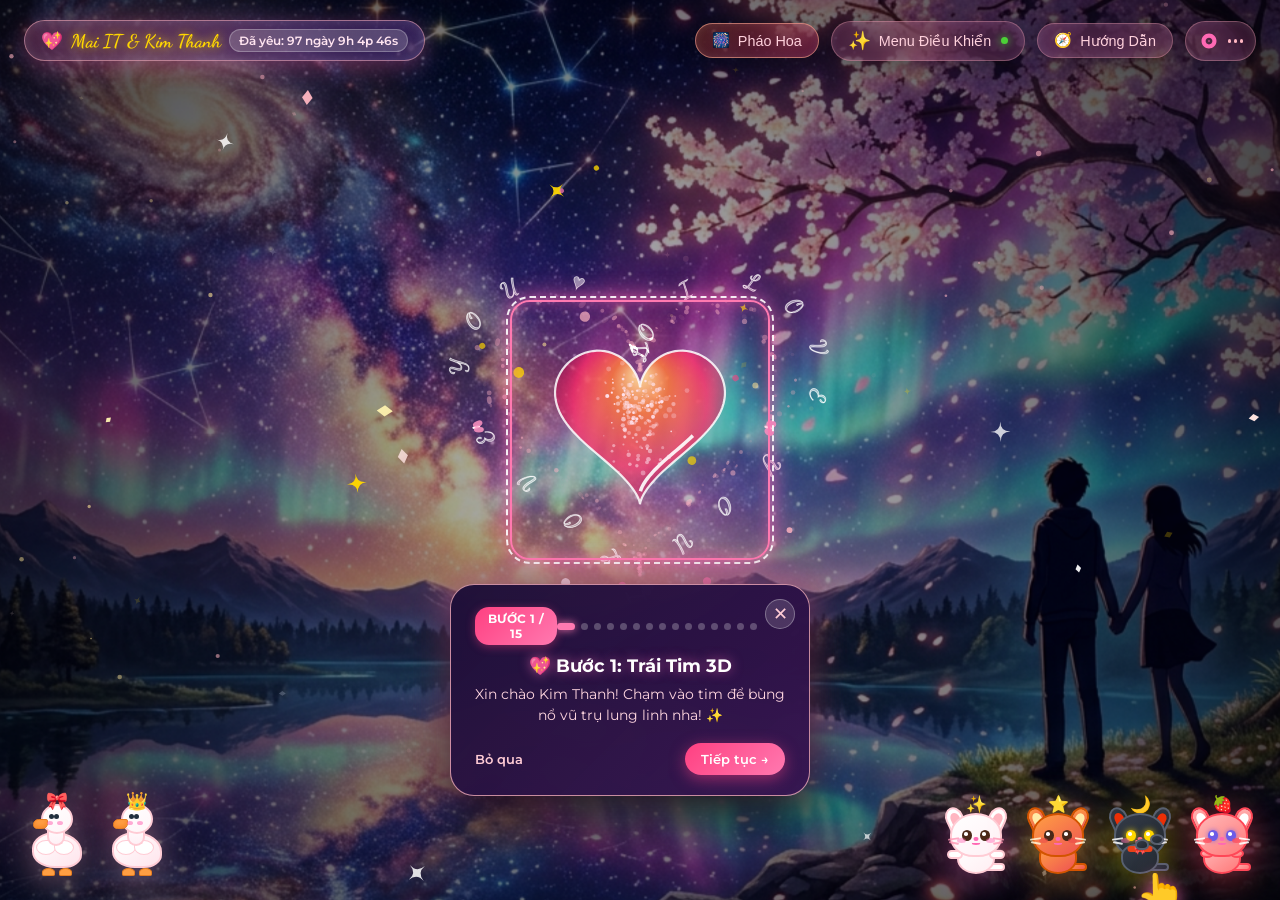
==== love.html @ 83e55ab6 "xong web" ====
<!DOCTYPE html>
<html lang="vi">

<head>
    <meta charset="UTF-8">
    <meta name="viewport" content="width=device-width, initial-scale=1.0, maximum-scale=1.0, user-scalable=no">
    <!-- Google Fonts: Dancing Script & Montserrat -->
    <link rel="preconnect" href="https://fonts.googleapis.com">
    <link rel="preconnect" href="https://fonts.gstatic.com" crossorigin>
    <link
        href="https://fonts.googleapis.com/css2?family=Dancing+Script:wght@600;700&family=Montserrat:wght@300;400;500;600&display=swap"
        rel="stylesheet">
    <link rel="stylesheet" href="love.css">
    <title>Love Fantasy Heart</title>
</head>

<body class="love">
    <div class="container">
        <div class="content" id="parallaxContent">
            <!-- Background Image with Overlay -->
            <div class="background" id="bgLayer">
                <img class="hinh" src="bg.jpg" alt="Love Background">
                <div class="bg-overlay"></div>
            </div>

            <!-- Top Header Action Controls (Gọn Gàng & Đa Năng) -->
            <div class="top-controls">
                <!-- Đồng Hồ Đếm Ngày Yêu Nhau (Love Days Counter Widget) -->
                <div id="loveDaysWidget" class="love-days-widget glass-card-mini"
                    title="Bấm để mở tùy chỉnh tên & ngày kỷ niệm">
                    <span class="heart-pulse-icon">💖</span>
                    <span class="love-names-text" id="widgetNames">Mai IT &amp; Kim Thanh</span>
                    <span class="love-days-badge" id="widgetDaysText">Đã yêu: 365 ngày</span>
                </div>

                <div class="hub-launcher-bar">
                    <!-- Fireworks Trigger Button -->
                    <button id="fireworksBtn" class="glass-btn fireworks-btn" title="Bắn pháo hoa trái tim bùng nổ 🎆">
                        <span class="btn-icon">🎆</span>
                        <span class="btn-text">Pháo Hoa</span>
                    </button>

                    <!-- Main Floating Hub Trigger Button -->
                    <button id="hubToggleBtn" class="glass-btn hub-btn" title="Mở Hộp Tiện Ích & Điều Khiển">
                        <span class="hub-icon-glow">✨</span>
                        <span class="btn-text">Menu Điều Khiển</span>
                        <span class="hub-badge-dot"></span>
                    </button>

                    <!-- Direct Tour Guide Button on Top Bar -->
                    <button id="topTourGuideBtn" class="glass-btn tour-guide-btn" title="Xem hướng dẫn sử dụng 14 bước">
                        <span class="btn-icon">🧭</span>
                        <span class="btn-text">Hướng Dẫn</span>
                    </button>

                    <!-- Quick Music Play/Pause Mini Disc -->
                    <button id="musicToggle" class="glass-btn music-btn mini" title="Bật / Tắt nhạc"
                        aria-label="Bật / Tắt nhạc">
                        <div class="disc-icon">
                            <svg viewBox="0 0 24 24" width="18" height="18" fill="currentColor">
                                <path
                                    d="M12 2C6.48 2 2 6.48 2 12s4.48 10 10 10 10-4.48 10-10S17.52 2 12 2zm0 14.5c-2.49 0-4.5-2.01-4.5-4.5S9.51 7.5 12 7.5s4.5 2.01 4.5 4.5-2.01 4.5-4.5 4.5zm0-5.5c-.55 0-1 .45-1 1s.45 1 1 1 1-.45 1-1-.45-1-1-1z" />
                            </svg>
                        </div>
                        <div class="music-waves">
                            <span></span>
                            <span></span>
                            <span></span>
                        </div>
                    </button>
                </div>

                <!-- Floating Glass Control Hub Modal (Hộp Tiện Ích Đa Năng Tinh Gọn) -->
                <div id="controlHubModal" class="control-hub-modal">
                    <div class="control-hub-backdrop" id="hubBackdrop"></div>
                    <div class="control-hub-card">
                        <div class="hub-header">
                            <div class="hub-title">
                                <span class="hub-header-icon">⚙️</span>
                                <h3>Trung Tâm Tiện Ích</h3>
                            </div>
                            <button id="closeHubBtn" class="close-hub-btn" aria-label="Đóng Menu">&times;</button>
                        </div>

                        <p class="hub-subtitle">Tùy chỉnh không gian vũ trụ tình yêu & âm nhạc 💖</p>

                        <div class="hub-grid">
                            <!-- 1. Kiểu Dáng Tim -->
                            <div class="hub-item-group">
                                <button id="shapeToggle" class="hub-item-btn shape-btn"
                                    title="Bấm đổi kiểu dáng tiếp theo">
                                    <div class="hub-item-icon" id="shapeIcon">🌌</div>
                                    <div class="hub-item-info">
                                        <span class="hub-item-title">Kiểu Dáng Tim</span>
                                        <span class="hub-item-desc" id="shapeName">Thiên Hà</span>
                                    </div>
                                </button>
                                <div class="hub-chips-row" id="shapeChips">
                                    <button class="hub-chip active" data-shape="galaxy">🌌 Thiên Hà</button>
                                    <button class="hub-chip" data-shape="flower">🌸 Hoa Hồng</button>
                                    <button class="hub-chip" data-shape="sphere">🔮 Quả Cầu</button>
                                    <button class="hub-chip" data-shape="ribbon">♾️ Vô Cực</button>
                                    <button class="hub-chip" data-shape="crystal">💎 Pha Lê</button>
                                </div>
                            </div>

                            <!-- 2. 10 Sắc Màu -->
                            <div class="hub-item-group">
                                <button id="themeToggle" class="hub-item-btn theme-btn"
                                    title="Bấm đổi màu sắc tiếp theo">
                                    <div class="hub-item-icon" id="themeIcon">💖</div>
                                    <div class="hub-item-info">
                                        <span class="hub-item-title">10 Sắc Màu</span>
                                        <span class="hub-item-desc" id="themeName">Hồng Dạ Quang</span>
                                    </div>
                                </button>
                                <div class="hub-chips-row" id="themeChips">
                                    <button class="hub-chip active" data-theme="pink">💖 Hồng</button>
                                    <button class="hub-chip" data-theme="galaxy">🌌 Vũ Trụ</button>
                                    <button class="hub-chip" data-theme="gold">👑 Hoàng Gia</button>
                                    <button class="hub-chip" data-theme="aurora">❄️ Băng Tuyết</button>
                                    <button class="hub-chip" data-theme="emerald">💚 Ngọc Lục</button>
                                    <button class="hub-chip" data-theme="sunset">🧡 Hoàng Hôn</button>
                                    <button class="hub-chip" data-theme="sakura">🌸 Sakura</button>
                                    <button class="hub-chip" data-theme="ocean">🌊 Đại Dương</button>
                                    <button class="hub-chip" data-theme="diamond">💎 Kim Cương</button>
                                    <button class="hub-chip" data-theme="rainbow">🌈 Cầu Vồng</button>
                                </div>
                            </div>

                            <!-- 3. Không Gian Nền -->
                            <div class="hub-item-group">
                                <button id="bgModeToggle" class="hub-item-btn bg-mode-btn"
                                    title="Bấm đổi nền tiếp theo">
                                    <div class="hub-item-icon" id="bgModeIcon">🖼️</div>
                                    <div class="hub-item-info">
                                        <span class="hub-item-title">Không Gian Nền</span>
                                        <span class="hub-item-desc" id="bgModeName">Nền: Chuẩn</span>
                                    </div>
                                </button>
                                <div class="hub-chips-row" id="bgChips">
                                    <button class="hub-chip active" data-bg="default">🖼️ Nền Chuẩn</button>
                                    <button class="hub-chip" data-bg="art">🌸 Hoa Anh Đào</button>
                                    <button class="hub-chip" data-bg="galaxy_bg">🌌 Thiên Hà 3D</button>
                                    <button class="hub-chip" data-bg="pure">🌄 Thuần Khiết</button>
                                </div>
                            </div>

                            <!-- 4. Đổi Ca Sĩ -->
                            <div class="hub-item-group">
                                <button id="musicGenreToggle" class="hub-item-btn music-genre-btn"
                                    title="Bấm đổi ca sĩ">
                                    <div class="hub-item-icon" id="genreIcon">🎸</div>
                                    <div class="hub-item-info">
                                        <span class="hub-item-title">Đổi Ca Sĩ</span>
                                        <span class="hub-item-desc" id="genreName">Dòng nhạc Vũ.</span>
                                    </div>
                                </button>
                                <div class="hub-chips-row" id="genreChips">
                                    <button class="hub-chip active" data-genre="vu">🎸 Vũ. Acoustic</button>
                                    <button class="hub-chip" data-genre="mtp">🔥 Sơn Tùng M-TP</button>
                                </div>
                            </div>

                            <!-- 5. Bắn Pháo Hoa Trái Tim -->
                            <div class="hub-item-group single">
                                <button id="hubFireworksBtn" class="hub-item-btn fireworks-item-btn"
                                    title="Bắn pháo hoa trái tim bùng nổ">
                                    <div class="hub-item-icon">🎆</div>
                                    <div class="hub-item-info">
                                        <span class="hub-item-title">Pháo Hoa Trái Tim</span>
                                        <span class="hub-item-desc">Bùng nổ pháo hoa đa sắc</span>
                                    </div>
                                </button>
                            </div>

                            <!-- 6. Đổi Tên & Ngày Kỷ Niệm -->
                            <div class="hub-item-group single">
                                <button id="nameEditorBtn" class="hub-item-btn name-editor-btn"
                                    title="Tùy chỉnh tên người nhận & ngày yêu">
                                    <div class="hub-item-icon">✍️</div>
                                    <div class="hub-item-info">
                                        <span class="hub-item-title">Tùy Chỉnh Tên & Kỷ Niệm</span>
                                        <span class="hub-item-desc">Đổi tên & ngày yêu nhau</span>
                                    </div>
                                </button>
                            </div>

                            <!-- 7. Kho Nhạc -->
                            <div class="hub-item-group single">
                                <button id="openPlaylistBtn" class="hub-item-btn playlist-btn"
                                    title="Mở kho bài hát chi tiết">
                                    <div class="hub-item-icon">🎵</div>
                                    <div class="hub-item-info">
                                        <span class="hub-item-title">Kho Nhạc</span>
                                        <span class="hub-item-desc">Chọn bài hát & tải MP3</span>
                                    </div>
                                </button>
                            </div>

                            <!-- 8. Thư Tình Bí Mật -->
                            <div class="hub-item-group single">
                                <button id="letterBtn" class="hub-item-btn letter-btn" title="Mở bức thư tình bí mật">
                                    <div class="hub-item-icon">💌</div>
                                    <div class="hub-item-info">
                                        <span class="hub-item-title">Thư Tình Bí Mật</span>
                                        <span class="hub-item-desc">Lời chúc ấm áp</span>
                                    </div>
                                </button>
                            </div>

                            <!-- 9. Tác Giả (Mai IT) -->
                            <div class="hub-item-group single">
                                <button id="authorBtn" class="hub-item-btn author-btn"
                                    title="Xem thông tin tác giả Mai IT">
                                    <div class="hub-item-icon">👑</div>
                                    <div class="hub-item-info">
                                        <span class="hub-item-title">Tác Giả</span>
                                        <span class="hub-item-desc">Mai IT • Developer</span>
                                    </div>
                                </button>
                            </div>

                            <!-- 10. Interactive Tour Guide -->
                            <div class="hub-item-group single">
                                <button id="tourGuideBtn" class="hub-item-btn tour-guide-btn"
                                    title="Xem hướng dẫn sử dụng 15 bước">
                                    <div class="hub-item-icon">🧭</div>
                                    <div class="hub-item-info">
                                        <span class="hub-item-title">Hướng Dẫn</span>
                                        <span class="hub-item-desc">Tour 15 bước chi tiết</span>
                                    </div>
                                </button>
                            </div>
                        </div>
                    </div>
                </div>
            </div>

            <!-- Heart Canvas Container -->
            <div class="love-content">
                <canvas id="heartCanvas"></canvas>
            </div>

            <!-- Floating Combo Text Indicator -->
            <div id="comboBadge" class="combo-badge"></div>

            <!-- Cute Interactive Cat Squad (Hội Bé Mèo Đa Sắc) -->
            <div id="catSquad" class="cat-squad">
                <!-- Cat 1: Mèo Trắng Tuyết -->
                <div class="cat-companion cat-white" data-cat="white" title="Bé Mèo Trắng Tuyết ⚪">
                    <div class="cat-bubble">Purrr... Em là điều ngọt ngào nhất thế gian! 🌸✨</div>
                    <div class="cat-wrapper">
                        <div class="cat-halo">✨</div>
                        <div class="cat-ear cat-ear-left"></div>
                        <div class="cat-ear cat-ear-right"></div>
                        <div class="cat-head">
                            <div class="cat-eye cat-eye-left">
                                <div class="cat-pupil"></div>
                                <div class="cat-sparkle"></div>
                            </div>
                            <div class="cat-eye cat-eye-right">
                                <div class="cat-pupil"></div>
                                <div class="cat-sparkle"></div>
                            </div>
                            <div class="cat-blush cat-blush-left"></div>
                            <div class="cat-blush cat-blush-right"></div>
                            <div class="cat-nose"></div>
                            <div class="cat-mouth"></div>
                            <div class="cat-whisker cat-whisker-l1"></div>
                            <div class="cat-whisker cat-whisker-l2"></div>
                            <div class="cat-whisker cat-whisker-r1"></div>
                            <div class="cat-whisker cat-whisker-r2"></div>
                        </div>
                        <div class="cat-body">
                            <div class="cat-collar"><span class="cat-bell">🔔</span></div>
                            <div class="cat-paw cat-paw-left"></div>
                            <div class="cat-paw cat-paw-right"></div>
                        </div>
                        <div class="cat-tail"></div>
                    </div>
                </div>

                <!-- Cat 2: Mèo Vàng Cam -->
                <div class="cat-companion cat-ginger" data-cat="ginger" title="Bé Mèo Vàng Cam 🐱">
                    <div class="cat-bubble">Meow~ Cho tui xin một miếng cá với một cái ôm nha! 🐟🐾</div>
                    <div class="cat-wrapper">
                        <div class="cat-halo">⭐</div>
                        <div class="cat-ear cat-ear-left"></div>
                        <div class="cat-ear cat-ear-right"></div>
                        <div class="cat-head">
                            <div class="cat-eye cat-eye-left">
                                <div class="cat-pupil"></div>
                                <div class="cat-sparkle"></div>
                            </div>
                            <div class="cat-eye cat-eye-right">
                                <div class="cat-pupil"></div>
                                <div class="cat-sparkle"></div>
                            </div>
                            <div class="cat-blush cat-blush-left"></div>
                            <div class="cat-blush cat-blush-right"></div>
                            <div class="cat-nose"></div>
                            <div class="cat-mouth"></div>
                            <div class="cat-whisker cat-whisker-l1"></div>
                            <div class="cat-whisker cat-whisker-l2"></div>
                            <div class="cat-whisker cat-whisker-r1"></div>
                            <div class="cat-whisker cat-whisker-r2"></div>
                        </div>
                        <div class="cat-body">
                            <div class="cat-collar"><span class="cat-bell">🐟</span></div>
                            <div class="cat-paw cat-paw-left"></div>
                            <div class="cat-paw cat-paw-right"></div>
                        </div>
                        <div class="cat-tail"></div>
                    </div>
                </div>

                <!-- Cat 3: Mèo Đen Huyền Bí -->
                <div class="cat-companion cat-black" data-cat="black" title="Bé Mèo Đen Phép Thuật ⚫">
                    <div class="cat-bubble">Meow meow~ Tôi là mèo phép thuật mang lại may mắn nè! 🪄🐾</div>
                    <div class="cat-wrapper">
                        <div class="cat-halo">🌙</div>
                        <div class="cat-ear cat-ear-left"></div>
                        <div class="cat-ear cat-ear-right"></div>
                        <div class="cat-head">
                            <div class="cat-eye cat-eye-left">
                                <div class="cat-pupil"></div>
                                <div class="cat-sparkle"></div>
                            </div>
                            <div class="cat-eye cat-eye-right">
                                <div class="cat-pupil"></div>
                                <div class="cat-sparkle"></div>
                            </div>
                            <div class="cat-blush cat-blush-left"></div>
                            <div class="cat-blush cat-blush-right"></div>
                            <div class="cat-nose"></div>
                            <div class="cat-mouth"></div>
                            <div class="cat-whisker cat-whisker-l1"></div>
                            <div class="cat-whisker cat-whisker-l2"></div>
                            <div class="cat-whisker cat-whisker-r1"></div>
                            <div class="cat-whisker cat-whisker-r2"></div>
                        </div>
                        <div class="cat-body">
                            <div class="cat-collar"><span class="cat-bell">🎀</span></div>
                            <div class="cat-paw cat-paw-left"></div>
                            <div class="cat-paw cat-paw-right"></div>
                        </div>
                        <div class="cat-tail"></div>
                    </div>
                </div>

                <!-- Cat 4: Mèo Hồng Dâu -->
                <div class="cat-companion cat-pink" data-cat="pink" title="Bé Mèo Hồng Dâu 🌸">
                    <div class="cat-bubble">Nyaa~ Yêu bạn 3000 lần luôn á! 🍓💖</div>
                    <div class="cat-wrapper">
                        <div class="cat-halo">🍓</div>
                        <div class="cat-ear cat-ear-left"></div>
                        <div class="cat-ear cat-ear-right"></div>
                        <div class="cat-head">
                            <div class="cat-eye cat-eye-left">
                                <div class="cat-pupil"></div>
                                <div class="cat-sparkle"></div>
                            </div>
                            <div class="cat-eye cat-eye-right">
                                <div class="cat-pupil"></div>
                                <div class="cat-sparkle"></div>
                            </div>
                            <div class="cat-blush cat-blush-left"></div>
                            <div class="cat-blush cat-blush-right"></div>
                            <div class="cat-nose"></div>
                            <div class="cat-mouth"></div>
                            <div class="cat-whisker cat-whisker-l1"></div>
                            <div class="cat-whisker cat-whisker-l2"></div>
                            <div class="cat-whisker cat-whisker-r1"></div>
                            <div class="cat-whisker cat-whisker-r2"></div>
                        </div>
                        <div class="cat-body">
                            <div class="cat-collar"><span class="cat-bell">💖</span></div>
                            <div class="cat-paw cat-paw-left"></div>
                            <div class="cat-paw cat-paw-right"></div>
                        </div>
                        <div class="cat-tail"></div>
                    </div>
                </div>
            </div>

            <!-- Cute Interactive Goose Duo (Đôi Bé Ngỗng Quẩy Dễ Thương) -->
            <div id="gooseSquad" class="goose-squad">
                <!-- Goose 1: Bé Ngỗng Trắng Nơ Hồng (Đang lắc lư / nhún nhảy điệu Disco) -->
                <div class="goose-companion goose-white" data-goose="white" title="Bé Ngỗng Trắng Nơ Hồng 🪿🎀">
                    <div class="goose-bubble">Cạp cạp! Hôm nay Kim Thanh có nhớ người ta không đấy? 🪿💖</div>
                    <div class="goose-wrapper">
                        <div class="goose-bow">🎀</div>
                        <div class="goose-head">
                            <div class="goose-eye goose-eye-left"></div>
                            <div class="goose-eye goose-eye-right"></div>
                            <div class="goose-beak"></div>
                            <div class="goose-blush goose-blush-left"></div>
                            <div class="goose-blush goose-blush-right"></div>
                        </div>
                        <div class="goose-neck"></div>
                        <div class="goose-body">
                            <div class="goose-wing goose-wing-left"></div>
                            <div class="goose-wing goose-wing-right"></div>
                        </div>
                        <div class="goose-feet">
                            <div class="goose-foot goose-foot-left"></div>
                            <div class="goose-foot goose-foot-right"></div>
                        </div>
                    </div>
                </div>

                <!-- Goose 2: Bé Ngỗng Hoàng Gia Đội Mũ (Lắc đầu quẩy nhạc cực sung) -->
                <div class="goose-companion goose-gold" data-goose="gold" title="Bé Ngỗng Hoàng Gia 🪿👑">
                    <div class="goose-bubble">Honk honk! Đố bạn biết ai yêu bạn nhất trên đời? 🪿👑✨</div>
                    <div class="goose-wrapper">
                        <div class="goose-crown">👑</div>
                        <div class="goose-head">
                            <div class="goose-eye goose-eye-left"></div>
                            <div class="goose-eye goose-eye-right"></div>
                            <div class="goose-beak"></div>
                            <div class="goose-blush goose-blush-left"></div>
                            <div class="goose-blush goose-blush-right"></div>
                        </div>
                        <div class="goose-neck"></div>
                        <div class="goose-body">
                            <div class="goose-wing goose-wing-left"></div>
                            <div class="goose-wing goose-wing-right"></div>
                        </div>
                        <div class="goose-feet">
                            <div class="goose-foot goose-foot-left"></div>
                            <div class="goose-foot goose-foot-right"></div>
                        </div>
                    </div>
                </div>
            </div>

            <!-- Complete Step-by-Step Interactive Guided Tour Overlay (Chế Độ Hướng Dẫn Từng Bước Từ Đầu Đến Cuối) -->
            <div id="tourOverlay" class="tour-overlay">
                <div id="tourSpotlight" class="tour-spotlight">
                    <div class="tour-spotlight-pulse"></div>
                    <div class="tour-pointer" id="tourPointer">👆</div>
                </div>
                <div id="tourCard" class="tour-card">
                    <button id="tourCloseBtn" class="tour-close-btn" title="Bỏ qua hướng dẫn">✕</button>
                    <div class="tour-header">
                        <span class="tour-step-badge" id="tourStepBadge">BƯỚC 1 / 7</span>
                        <div class="tour-dots" id="tourDots"></div>
                    </div>
                    <h3 class="tour-title" id="tourTitle">💖 Khởi Động Trái Tim & Âm Nhạc</h3>
                    <p class="tour-desc" id="tourDesc">Chạm vào trái tim hoặc bất kỳ đâu trên màn hình để cất tiếng hát
                        ca sĩ và kích hoạt ánh sáng dạ quang 3D!</p>
                    <div class="tour-actions">
                        <button id="tourSkipBtn" class="tour-btn tour-btn-skip">Bỏ qua</button>
                        <button id="tourPrevBtn" class="tour-btn tour-btn-prev">← Quay lại</button>
                        <button id="tourNextBtn" class="tour-btn tour-btn-next">Tiếp tục →</button>
                    </div>
                </div>
            </div>

            <!-- Secret Love Letter Modal -->
            <div id="letterModal" class="letter-modal">
                <div class="letter-card">
                    <button id="closeLetterBtn" class="close-letter-btn" aria-label="Đóng thư">&times;</button>
                    <div class="letter-header">
                        <span class="letter-stamp">💌</span>
                        <h2>Gửi Người Đặc Biệt Nhất</h2>
                    </div>
                    <div class="letter-body">
                        <p id="typewriterText"></p>
                    </div>
                    <div class="letter-footer">
                        <span class="letter-signature">Forever With Love ❤️</span>
                    </div>
                </div>
            </div>

            <!-- Author Profile Modal (Tác Giả: Mai IT) -->
            <div id="authorModal" class="author-modal">
                <div class="author-card">
                    <button id="closeAuthorBtn" class="close-author-btn" aria-label="Đóng">&times;</button>
                    <div class="author-photo-wrapper">
                        <img src="author.jpg" alt="Tác Giả Mai IT" class="author-photo">
                        <div class="author-photo-glow"></div>
                    </div>
                    <div class="author-info">
                        <h2 class="author-name">Mai IT ✨</h2>
                        <p class="author-role">Developer & Creator of Love Universe 💖</p>
                        <div class="author-quote">
                            <p>“Mai IT — Người kiến tạo nên không gian vũ trụ tình yêu rực rỡ, lãng mạn và ngọt ngào
                                nhất...” 🌸🐾</p>
                        </div>
                        <div class="author-tags">
                            <span class="author-tag">💻 Mai IT</span>
                            <span class="author-tag">🐱 Bé Mèo Yêu</span>
                            <span class="author-tag">🌌 Thiên Hà 3D</span>
                            <span class="author-tag">🎸 Nhạc Vũ.</span>
                            <span class="author-tag">🔥 Nhạc M-TP</span>
                        </div>
                    </div>
                </div>
            </div>

            <!-- Music Player Modal (Trình Phát Nhạc Vũ. vs Sơn Tùng M-TP) -->
            <div id="musicModal" class="music-modal">
                <div class="music-card">
                    <button id="closeMusicBtn" class="close-music-btn" aria-label="Đóng">&times;</button>

                    <div class="music-modal-header">
                        <div class="music-modal-icon">🎵</div>
                        <h2>Kho Nhạc Lãng Mạn</h2>
                        <p>Chọn dòng nhạc Vũ. hoặc Sơn Tùng M-TP</p>
                    </div>

                    <!-- Genre Switch Tabs -->
                    <div class="genre-tabs">
                        <button class="genre-tab-btn active" id="tabVu" data-genre="vu">
                            <span>🎸</span> Dòng Nhạc Vũ.
                        </button>
                        <button class="genre-tab-btn" id="tabMtp" data-genre="mtp">
                            <span>🔥</span> Dòng Nhạc M-TP
                        </button>
                    </div>

                    <!-- Song List for Vũ -->
                    <div class="song-list active" id="listVu">
                        <div class="song-item active" data-song="la-lung" data-file="vu_lalung.mp3">
                            <span class="song-num">01</span>
                            <div class="song-details">
                                <span class="song-title">Lạ Lùng 🎙️ (Bản Gốc Có Lời)</span>
                                <span class="song-artist">Vũ. • Acoustic Indie</span>
                            </div>
                            <span class="song-play-icon">▶</span>
                        </div>
                        <div class="song-item" data-song="buoc-qua-nhau" data-file="vu_buocquanhau.mp3">
                            <span class="song-num">02</span>
                            <div class="song-details">
                                <span class="song-title">Bước Qua Nhau 🎙️ (Bản Gốc Có Lời)</span>
                                <span class="song-artist">Vũ. • Lofi Ballad</span>
                            </div>
                            <span class="song-play-icon">▶</span>
                        </div>
                        <div class="song-item" data-song="thanh-xuan" data-file="vpop_thanhxuan.mp3">
                            <span class="song-num">03</span>
                            <div class="song-details">
                                <span class="song-title">Thanh Xuân 🎙️ (Bản Gốc Có Lời)</span>
                                <span class="song-artist">Da LAB • Acoustic V-Pop</span>
                            </div>
                            <span class="song-play-icon">▶</span>
                        </div>
                        <div class="song-item" data-song="dong-kiem-em" data-file="vu_lalung.mp3">
                            <span class="song-num">04</span>
                            <div class="song-details">
                                <span class="song-title">Đông Kiếm Em 🎙️</span>
                                <span class="song-artist">Vũ. • Acoustic Romance</span>
                            </div>
                            <span class="song-play-icon">▶</span>
                        </div>
                    </div>

                    <!-- Song List for M-TP -->
                    <div class="song-list" id="listMtp">
                        <div class="song-item active" data-song="hay-trao-cho-anh" data-file="mtp_haytraochoanh.mp3">
                            <span class="song-num">01</span>
                            <div class="song-details">
                                <span class="song-title">Hãy Trao Cho Anh 🎙️ (Bản Gốc Có Lời)</span>
                                <span class="song-artist">Sơn Tùng M-TP ft. Snoop Dogg</span>
                            </div>
                            <span class="song-play-icon">▶</span>
                        </div>
                        <div class="song-item" data-song="con-mua-ngang-qua" data-file="mtp_conmuangangqua.mp3">
                            <span class="song-num">02</span>
                            <div class="song-details">
                                <span class="song-title">Cơn Mưa Ngang Qua 🎙️ (Bản Gốc)</span>
                                <span class="song-artist">Sơn Tùng M-TP • Dance Pop R&B</span>
                            </div>
                            <span class="song-play-icon">▶</span>
                        </div>
                        <div class="song-item" data-song="con-mua-xa-dan" data-file="mtp_conmuaxadan.mp3">
                            <span class="song-num">03</span>
                            <div class="song-details">
                                <span class="song-title">Cơn Mưa Xa Dần 🎙️ (Bản Gốc)</span>
                                <span class="song-artist">Sơn Tùng M-TP • Pop Romance</span>
                            </div>
                            <span class="song-play-icon">▶</span>
                        </div>
                        <div class="song-item" data-song="noi-nay-co-anh" data-file="mtp_haytraochoanh.mp3">
                            <span class="song-num">04</span>
                            <div class="song-details">
                                <span class="song-title">Nơi Này Có Anh 🎙️</span>
                                <span class="song-artist">Sơn Tùng M-TP • Sweet Love</span>
                            </div>
                            <span class="song-play-icon">▶</span>
                        </div>
                    </div>

                    <!-- Upload Custom MP3 Button -->
                    <div class="music-upload-section">
                        <button id="uploadMusicBtn" class="upload-music-btn">
                            <span>📁</span> Tải file nhạc MP3 từ máy của bạn
                        </button>
                    </div>
                </div>
            </div>
        </div>
        <!-- Modal Tùy Chỉnh Tên & Ngày Kỷ Niệm (Custom Name & Love Milestone) -->
        <div id="nameEditorModal" class="letter-modal">
            <div class="letter-backdrop" id="nameEditorBackdrop"></div>
            <div class="letter-card name-editor-card">
                <button class="close-letter-btn" id="closeNameEditorBtn">&times;</button>
                <div class="letter-header">
                    <span class="letter-stamp">✍️</span>
                    <h3>Tùy Chỉnh Kỷ Niệm Tình Yêu</h3>
                    <p class="letter-date">Lưu giữ khoảnh khắc ngọt ngào của hai bạn 💕</p>
                </div>
                <div class="name-editor-form">
                    <div class="form-group">
                        <label>👑 Tên của bạn (Người gửi):</label>
                        <input type="text" id="inputSenderName" value="Mai IT" placeholder="Ví dụ: Mai IT">
                    </div>
                    <div class="form-group">
                        <label>💖 Tên người nhận (Người thương):</label>
                        <input type="text" id="inputRecipientName" value="Kim Thanh" placeholder="Ví dụ: Kim Thanh">
                    </div>
                    <div class="form-group">
                        <label>⏳ Ngày giờ bắt đầu yêu nhau (13:30 ngày 30/08/2026):</label>
                        <input type="datetime-local" id="inputLoveDate" value="2026-08-30T13:30">
                    </div>
                    <div class="form-group">
                        <label>💌 Lời nhắn gửi riêng trong bức thư:</label>
                        <textarea id="inputCustomMessage" rows="3"
                            placeholder="Nhập lời chúc hoặc tâm tình của bạn..."></textarea>
                    </div>
                    <button id="saveNameSettingsBtn" class="save-settings-btn">Lưu Kỷ Niệm ✨</button>
                </div>
            </div>
        </div>

        <!-- Complete Interactive Guided Tour Overlay (Hệ Thống Hướng Dẫn Tương Tác 14 Bước) -->
        <div id="tourOverlay" class="tour-overlay">
            <!-- Spotlight Frame -->
            <div id="tourSpotlight" class="tour-spotlight">
                <div class="tour-spotlight-pulse"></div>
            </div>

            <!-- Bouncing Pointer Arrow -->
            <div id="tourPointer" class="tour-pointer">👆</div>

            <!-- Floating Tour Dialogue Card -->
            <div id="tourCard" class="tour-card">
                <button id="tourCloseBtn" class="tour-close-btn" aria-label="Đóng Hướng Dẫn">&times;</button>
                <div class="tour-header">
                    <span id="tourStepBadge" class="tour-step-badge">BƯỚC 1 / 11</span>
                    <button id="tourVoiceBtn" class="tour-voice-btn" title="Bấm để nghe giọng nói tiếng Việt">🔊 Nghe
                        Tiếng</button>
                    <div id="tourDots" class="tour-dots"></div>
                </div>
                <h3 id="tourTitle" class="tour-title">💖 Bước 1: Trái Tim 3D</h3>
                <p id="tourDesc" class="tour-desc">Xin chào Kim Thanh! Chạm vào tim để bùng nổ vũ trụ lung linh nha! ✨
                </p>
                <div class="tour-actions">
                    <button id="tourSkipBtn" class="tour-btn tour-btn-skip">Bỏ qua</button>
                    <button id="tourPrevBtn" class="tour-btn tour-btn-prev">← Quay lại</button>
                    <button id="tourNextBtn" class="tour-btn tour-btn-next">Tiếp tục →</button>
                </div>
            </div>
        </div>

        <!-- Background Music Audio -->
        <audio id="bgMusic" loop preload="auto" src="vu_lalung.mp3">
            <source src="vu_lalung.mp3" type="audio/mpeg">
            <source src="mtp_emcuangayhomqua.mp3" type="audio/mpeg">
        </audio>
        <input type="file" id="musicFileInput" accept="audio/*" style="display:none">

        <script src="love.js"></script>
</body>

</html>
---- love.css ----
* {
    margin: 0;
    padding: 0;
    box-sizing: border-box;
    user-select: none;
    -webkit-user-select: none;
}

body.love {
    width: 100%;
    height: 100vh;
    background-color: #030308;
    overflow: hidden;
    touch-action: none;
    font-family: 'Montserrat', sans-serif;
    perspective: 1000px;
}

.love .container {
    display: flex;
    justify-content: center;
    align-items: center;
    height: 100%;
    width: 100%;
}

.love .container .content {
    text-align: center;
    width: 100%;
    height: 100%;
    position: relative;
    overflow: hidden;
    transform-style: preserve-3d;
}

/* Background & 3D Parallax Layer */
.love .container .content .background {
    position: absolute;
    top: -5%;
    left: -5%;
    width: 110%;
    height: 110%;
    z-index: 1;
    transition: transform 0.12s cubic-bezier(0.2, 0.8, 0.2, 1);
    will-change: transform;
}

.love .container .content .background .hinh {
    width: 100%;
    height: 100%;
    object-fit: cover;
    object-position: center;
    filter: brightness(0.88) contrast(1.05) saturate(1.12);
    transition: filter 0.8s cubic-bezier(0.4, 0, 0.2, 1);
}

.bg-overlay {
    position: absolute;
    top: 0;
    left: 0;
    width: 100%;
    height: 100%;
    background: radial-gradient(circle at center, rgba(10, 5, 20, 0.15) 0%, rgba(2, 2, 6, 0.85) 100%);
    pointer-events: none;
    transition: opacity 0.8s cubic-bezier(0.4, 0, 0.2, 1);
}

/* Chế độ 2: Ngắm Nền Nghệ Thuật (Nền sáng nét, tim mờ hòa quyện) */
body.bg-mode-art .background .hinh {
    filter: brightness(0.92) contrast(1.08) saturate(1.15) !important;
}

body.bg-mode-art .bg-overlay {
    opacity: 0.28 !important;
}

/* Chế độ 3: Nền Thiên Hà 3D (Vũ trụ xoay 3D sâu thẳm huyền ảo) */
body.bg-mode-galaxy .background .hinh {
    filter: brightness(0.38) contrast(1.3) hue-rotate(250deg) saturate(1.9) !important;
}

body.bg-mode-galaxy .bg-overlay {
    opacity: 0.55 !important;
    background: radial-gradient(circle at center, rgba(30, 8, 65, 0.4) 0%, rgba(3, 0, 15, 0.92) 100%) !important;
}

/* Chế độ 4: Ngắm Nền Thuần Khiết (Nền sáng 100%, ẩn tim để chiêm ngưỡng trọn vẹn) */
body.bg-mode-pure .background .hinh {
    filter: brightness(1.05) contrast(1.05) saturate(1.22) !important;
}

body.bg-mode-pure .bg-overlay {
    opacity: 0.0 !important;
}

/* Canvas Layer */
.love .container .content .love-content {
    position: absolute;
    top: 0;
    left: 0;
    width: 100%;
    height: 100%;
    z-index: 2;
    display: flex;
    justify-content: center;
    align-items: center;
}

#heartCanvas {
    display: block;
    cursor: pointer;
    transform: translateZ(0);
    backface-visibility: hidden;
    will-change: transform;
}

/* Top Action Controls (Glassmorphism Buttons) */
/* Top Action Controls (Gọn Gàng 1 Nút Menu Tiện Ích) */
.top-controls {
    position: absolute;
    top: 0;
    left: 0;
    width: 100%;
    padding: 20px 24px;
    display: flex;
    justify-content: flex-start;
    align-items: center;
    z-index: 20;
    pointer-events: none;
}

.hub-launcher-bar {
    display: flex;
    align-items: center;
    gap: 12px;
    pointer-events: auto;
}

.hub-btn {
    background: linear-gradient(135deg, rgba(255, 105, 180, 0.28), rgba(168, 85, 247, 0.28));
    border: 1.5px solid rgba(255, 200, 220, 0.5);
    box-shadow: 0 4px 20px rgba(255, 105, 180, 0.35), inset 0 0 12px rgba(255, 255, 255, 0.15);
    font-weight: 600;
}

.hub-btn:hover {
    background: linear-gradient(135deg, rgba(255, 105, 180, 0.45), rgba(168, 85, 247, 0.45));
    border-color: rgba(255, 255, 255, 0.8);
    box-shadow: 0 6px 28px rgba(255, 105, 180, 0.6);
    transform: translateY(-2px) scale(1.05);
}

.hub-icon-glow {
    font-size: 1.15rem;
    animation: hubIconGlow 2s ease-in-out infinite alternate;
}

@keyframes hubIconGlow {
    from {
        filter: drop-shadow(0 0 2px #fff);
        transform: scale(1);
    }

    to {
        filter: drop-shadow(0 0 8px #ff69b4);
        transform: scale(1.15);
    }
}

.hub-badge-dot {
    width: 7px;
    height: 7px;
    background: #4cd137;
    border-radius: 50%;
    box-shadow: 0 0 8px #4cd137;
    margin-left: 2px;
    animation: pulseDot 1.8s infinite;
}

@keyframes pulseDot {

    0%,
    100% {
        transform: scale(1);
        opacity: 0.9;
    }

    50% {
        transform: scale(1.4);
        opacity: 1;
    }
}

.glass-btn {
    display: flex;
    align-items: center;
    gap: 8px;
    padding: 8px 16px;
    background: rgba(255, 105, 180, 0.15);
    border: 1px solid rgba(255, 182, 193, 0.35);
    border-radius: 30px;
    backdrop-filter: blur(14px);
    -webkit-backdrop-filter: blur(14px);
    color: #ffd1dc;
    cursor: pointer;
    box-shadow: 0 4px 20px rgba(0, 0, 0, 0.3), inset 0 0 10px rgba(255, 255, 255, 0.1);
    transition: all 0.3s cubic-bezier(0.4, 0, 0.2, 1);
    outline: none;
    font-size: 0.9rem;
    font-weight: 500;
}

.glass-btn.mini {
    padding: 8px 12px;
}

/* ==========================================
   LOVE DAYS COUNTER WIDGET (Đồng Hồ Đếm Ngày Yêu)
   ========================================== */
.love-days-widget {
    display: flex;
    align-items: center;
    gap: 8px;
    padding: 8px 16px;
    background: linear-gradient(135deg, rgba(255, 105, 180, 0.22), rgba(168, 85, 247, 0.25));
    border: 1.5px solid rgba(255, 182, 193, 0.55);
    border-radius: 30px;
    backdrop-filter: blur(16px);
    -webkit-backdrop-filter: blur(16px);
    box-shadow: 0 6px 25px rgba(255, 105, 180, 0.35), inset 0 0 12px rgba(255, 255, 255, 0.15);
    color: #fff;
    cursor: pointer;
    pointer-events: auto;
    font-size: 0.84rem;
    font-weight: 600;
    transition: all 0.3s cubic-bezier(0.175, 0.885, 0.32, 1.275);
    user-select: none;
    margin-right: auto;
}

.love-days-widget:hover {
    transform: translateY(-2px) scale(1.04);
    border-color: #ffd700;
    box-shadow: 0 8px 30px rgba(255, 105, 180, 0.55), 0 0 20px rgba(255, 215, 0, 0.4);
}

.love-days-widget .heart-pulse-icon {
    font-size: 1.1rem;
    animation: heartBeat 1.4s infinite ease-in-out;
}

.love-names-text {
    font-family: 'Dancing Script', cursive;
    font-size: 1.15rem;
    font-weight: 700;
    color: #ffd700;
    text-shadow: 0 0 10px rgba(255, 215, 0, 0.8);
}

.love-days-badge {
    background: rgba(255, 255, 255, 0.18);
    padding: 3px 9px;
    border-radius: 12px;
    border: 1px solid rgba(255, 255, 255, 0.25);
    color: #ffe4f0;
    font-size: 0.78rem;
    font-weight: 600;
}

/* Fireworks Button */
.fireworks-btn {
    background: linear-gradient(135deg, rgba(255, 87, 34, 0.28), rgba(233, 30, 99, 0.28));
    border-color: rgba(255, 171, 145, 0.6);
}

.fireworks-btn:hover {
    background: linear-gradient(135deg, rgba(255, 87, 34, 0.5), rgba(233, 30, 99, 0.5));
    border-color: #ffd700;
    box-shadow: 0 6px 25px rgba(255, 87, 34, 0.6), 0 0 20px rgba(255, 215, 0, 0.5);
    transform: translateY(-2px) scale(1.05);
}

/* Form Styles for Name Editor Modal */
.name-editor-card {
    max-width: 520px;
    text-align: left;
}

.name-editor-form {
    display: flex;
    flex-direction: column;
    gap: 14px;
    margin-top: 18px;
}

.name-editor-form .form-group {
    display: flex;
    flex-direction: column;
    gap: 6px;
}

.name-editor-form label {
    font-size: 0.84rem;
    font-weight: 600;
    color: #ffd1dc;
}

.name-editor-form input,
.name-editor-form textarea {
    width: 100%;
    padding: 10px 14px;
    background: rgba(255, 255, 255, 0.08);
    border: 1.5px solid rgba(255, 182, 193, 0.35);
    border-radius: 14px;
    color: #ffffff;
    font-family: 'Montserrat', sans-serif;
    font-size: 0.88rem;
    outline: none;
    transition: all 0.25s ease;
}

.name-editor-form input:focus,
.name-editor-form textarea:focus {
    border-color: #ff69b4;
    background: rgba(255, 255, 255, 0.12);
    box-shadow: 0 0 15px rgba(255, 105, 180, 0.4);
}

.save-settings-btn {
    margin-top: 8px;
    padding: 12px 20px;
    background: linear-gradient(135deg, #ff4081 0%, #e040fb 100%);
    border: none;
    border-radius: 20px;
    color: #ffffff;
    font-family: 'Montserrat', sans-serif;
    font-size: 0.95rem;
    font-weight: 700;
    cursor: pointer;
    transition: all 0.25s ease;
    box-shadow: 0 8px 25px rgba(255, 64, 129, 0.45);
}

.save-settings-btn:hover {
    transform: translateY(-2px) scale(1.02);
    box-shadow: 0 12px 30px rgba(255, 64, 129, 0.6);
}

.glass-btn:hover {
    background: rgba(255, 105, 180, 0.3);
    border-color: rgba(255, 200, 220, 0.6);
    box-shadow: 0 6px 25px rgba(255, 105, 180, 0.45);
    transform: translateY(-2px) scale(1.04);
}

.glass-btn:active {
    transform: translateY(0) scale(0.97);
}

/* ==========================================
   FLOATING GLASS CONTROL HUB MODAL
   ========================================== */
.control-hub-modal {
    position: fixed;
    inset: 0;
    z-index: 1500;
    display: flex;
    align-items: center;
    justify-content: center;
    opacity: 0;
    pointer-events: none;
    transition: opacity 0.3s ease;
}

.control-hub-modal.open {
    opacity: 1;
    pointer-events: auto;
}

.control-hub-backdrop {
    position: absolute;
    inset: 0;
    background: rgba(8, 4, 18, 0.4);
}

.control-hub-card {
    position: relative;
    z-index: 10;
    width: 92%;
    max-width: 580px;
    max-height: 88vh;
    overflow-y: auto;
    background: linear-gradient(135deg, rgba(26, 10, 42, 0.92), rgba(46, 12, 62, 0.88));
    border: 1.5px solid rgba(255, 182, 193, 0.45);
    border-radius: 28px;
    box-shadow: 0 24px 60px rgba(0, 0, 0, 0.75), 0 0 40px rgba(255, 105, 180, 0.35), inset 0 0 20px rgba(255, 255, 255, 0.1);
    padding: 24px 28px;
    transform: scale(0.92) translateY(20px);
    transition: transform 0.35s cubic-bezier(0.34, 1.56, 0.64, 1);
}

.control-hub-modal.open .control-hub-card {
    transform: scale(1) translateY(0);
}

.hub-header {
    display: flex;
    justify-content: space-between;
    align-items: center;
    margin-bottom: 4px;
}

.hub-title {
    display: flex;
    align-items: center;
    gap: 10px;
}

.hub-header-icon {
    font-size: 1.5rem;
}

.hub-title h3 {
    margin: 0;
    font-size: 1.35rem;
    font-weight: 700;
    color: #fff;
    font-family: 'Montserrat', sans-serif;
    background: linear-gradient(135deg, #fff, #ffd1dc, #ff9bb2);
    -webkit-background-clip: text;
    -webkit-text-fill-color: transparent;
}

.hub-subtitle {
    margin: 0 0 16px 0;
    font-size: 0.85rem;
    color: rgba(255, 209, 220, 0.85);
}

.close-hub-btn {
    background: rgba(255, 255, 255, 0.1);
    border: 1px solid rgba(255, 255, 255, 0.2);
    width: 36px;
    height: 36px;
    border-radius: 50%;
    color: #fff;
    font-size: 1.4rem;
    cursor: pointer;
    display: flex;
    align-items: center;
    justify-content: center;
    transition: all 0.2s ease;
}

.close-hub-btn:hover {
    background: rgba(255, 75, 120, 0.4);
    transform: rotate(90deg) scale(1.1);
}

.hub-grid {
    display: grid;
    grid-template-columns: repeat(auto-fit, minmax(240px, 1fr));
    gap: 12px;
}

.hub-item-group {
    display: flex;
    flex-direction: column;
    gap: 6px;
    background: rgba(255, 255, 255, 0.04);
    border: 1px solid rgba(255, 182, 193, 0.2);
    border-radius: 20px;
    padding: 8px;
    transition: all 0.25s ease;
}

.hub-item-group.single {
    padding: 0;
    border: none;
    background: transparent;
}

.hub-item-group:hover {
    border-color: rgba(255, 182, 193, 0.45);
    background: rgba(255, 255, 255, 0.07);
}

.hub-item-btn {
    display: flex;
    align-items: center;
    gap: 14px;
    padding: 10px 14px;
    background: rgba(255, 255, 255, 0.06);
    border: 1px solid rgba(255, 182, 193, 0.25);
    border-radius: 16px;
    cursor: pointer;
    text-align: left;
    transition: all 0.25s cubic-bezier(0.4, 0, 0.2, 1);
    color: inherit;
    outline: none;
    width: 100%;
}

.hub-item-group .hub-item-btn {
    background: rgba(255, 255, 255, 0.05);
    border: 1px solid rgba(255, 182, 193, 0.15);
}

.hub-chips-row {
    display: flex;
    flex-wrap: wrap;
    gap: 5px;
    padding: 2px 2px 4px;
}

.hub-chip {
    background: rgba(255, 255, 255, 0.08);
    border: 1px solid rgba(255, 182, 193, 0.22);
    color: #ffd8eb;
    border-radius: 12px;
    padding: 4px 9px;
    font-size: 0.74rem;
    font-weight: 500;
    cursor: pointer;
    transition: all 0.2s cubic-bezier(0.175, 0.885, 0.32, 1.275);
    outline: none;
    user-select: none;
}

.hub-chip:hover {
    background: rgba(255, 105, 180, 0.35);
    border-color: rgba(255, 200, 220, 0.8);
    color: #ffffff;
    transform: translateY(-1px) scale(1.04);
    box-shadow: 0 4px 12px rgba(255, 105, 180, 0.4);
}

.hub-chip.active {
    background: linear-gradient(135deg, #ff4081 0%, #e040fb 100%);
    border-color: #ffd700;
    color: #ffffff;
    font-weight: 700;
    box-shadow: 0 0 12px rgba(255, 64, 129, 0.6);
}

.hub-item-btn:hover {
    background: rgba(255, 105, 180, 0.25);
    border-color: rgba(255, 200, 220, 0.65);
    transform: translateY(-1px) scale(1.01);
    box-shadow: 0 6px 20px rgba(255, 105, 180, 0.3);
}

.hub-item-btn:active {
    transform: translateY(0) scale(0.98);
}

.hub-item-icon {
    font-size: 1.5rem;
    min-width: 42px;
    height: 42px;
    border-radius: 14px;
    background: rgba(255, 255, 255, 0.1);
    border: 1px solid rgba(255, 255, 255, 0.15);
    display: flex;
    align-items: center;
    justify-content: center;
}

.hub-item-info {
    display: flex;
    flex-direction: column;
    gap: 2px;
    overflow: hidden;
}

.hub-item-title {
    font-size: 0.92rem;
    font-weight: 700;
    color: #fff;
    font-family: 'Montserrat', sans-serif;
}

.hub-item-desc {
    font-size: 0.78rem;
    color: #ffb6c1;
    white-space: nowrap;
    overflow: hidden;
    text-overflow: ellipsis;
}

/* Vinyl Disc & Waveform */
.disc-icon {
    display: flex;
    align-items: center;
    justify-content: center;
    width: 22px;
    height: 22px;
    color: #ff69b4;
    transition: transform 0.3s ease;
}

.music-btn.playing .disc-icon {
    animation: spinDisc 3.5s linear infinite;
    color: #ff85c0;
    filter: drop-shadow(0 0 6px rgba(255, 105, 180, 0.8));
}

@keyframes spinDisc {
    from {
        transform: rotate(0deg);
    }

    to {
        transform: rotate(360deg);
    }
}

.music-waves {
    display: flex;
    align-items: center;
    gap: 3px;
    height: 14px;
}

.music-waves span {
    width: 3px;
    height: 4px;
    background: #ffb6c1;
    border-radius: 2px;
    transition: height 0.2s ease;
}

.music-btn.playing .music-waves span {
    animation: waveBounce 1.2s ease-in-out infinite alternate;
}

.music-btn.playing .music-waves span:nth-child(1) {
    animation-delay: 0.0s;
}

.music-btn.playing .music-waves span:nth-child(2) {
    animation-delay: 0.2s;
}

.music-btn.playing .music-waves span:nth-child(3) {
    animation-delay: 0.4s;
}

.music-btn.playing .music-waves span:nth-child(4) {
    animation-delay: 0.1s;
}

@keyframes waveBounce {
    0% {
        height: 4px;
    }

    50% {
        height: 14px;
        background: #ff69b4;
    }

    100% {
        height: 6px;
    }
}

/* Combo Click / Notification Toast Badge / Thẻ Kể Chuyện Thính Hoàng Gia */
.combo-badge {
    position: absolute;
    bottom: 95px;
    left: 50%;
    transform: translateX(-50%) translateY(20px) scale(0.92);
    pointer-events: auto !important;
    z-index: 99990;
    font-family: 'Montserrat', sans-serif;
    color: #fff5f8;
    background: linear-gradient(135deg, rgba(25, 12, 45, 0.96) 0%, rgba(55, 18, 78, 0.94) 100%);
    backdrop-filter: blur(28px);
    -webkit-backdrop-filter: blur(28px);
    border: 1.8px solid rgba(255, 192, 203, 0.85);
    border-radius: 28px;
    padding: 16px 28px 18px;
    box-shadow: 0 15px 50px rgba(0, 0, 0, 0.85), 0 0 40px rgba(255, 105, 180, 0.6), inset 0 0 20px rgba(255, 255, 255, 0.2);
    opacity: 0;
    visibility: hidden;
    transition: opacity 0.35s ease, transform 0.35s cubic-bezier(0.175, 0.885, 0.32, 1.275), visibility 0.35s;
    max-width: min(640px, 94vw);
    text-align: center;
    line-height: 1.5;
    user-select: none;
}

.combo-badge.active {
    opacity: 1;
    visibility: visible;
    transform: translateX(-50%) translateY(0) scale(1);
}

.combo-badge-header {
    display: flex;
    justify-content: space-between;
    align-items: center;
    margin-bottom: 6px;
}

.combo-badge-title {
    font-family: 'Dancing Script', cursive;
    font-size: 1.85rem;
    font-weight: 700;
    color: #ffd700;
    text-shadow: 0 0 15px rgba(255, 215, 0, 0.95), 0 0 28px rgba(255, 105, 180, 0.8);
    display: block;
    margin: 0 auto;
}

.combo-badge-quote {
    font-size: 0.98rem;
    font-weight: 400;
    color: #ffe4e6;
    text-shadow: 0 0 10px rgba(0, 0, 0, 0.9);
    display: block;
    line-height: 1.55;
    font-style: italic;
    margin-top: 4px;
}

.combo-badge-actions {
    display: flex;
    justify-content: center;
    align-items: center;
    gap: 12px;
    margin-top: 10px;
}

.combo-voice-btn {
    background: linear-gradient(135deg, #ff4081, #e040fb);
    color: #ffffff;
    border: none;
    border-radius: 14px;
    padding: 6px 14px;
    font-size: 0.82rem;
    font-weight: 600;
    cursor: pointer;
    box-shadow: 0 4px 15px rgba(255, 64, 129, 0.5);
    transition: all 0.2s ease;
    display: inline-flex;
    align-items: center;
    gap: 6px;
}

.combo-voice-btn:hover {
    transform: scale(1.06);
    box-shadow: 0 6px 20px rgba(255, 64, 129, 0.7);
}

.combo-close-btn {
    position: absolute;
    top: 10px;
    right: 14px;
    background: rgba(255, 255, 255, 0.15);
    border: 1px solid rgba(255, 255, 255, 0.3);
    color: #ffccd5;
    font-size: 1.1rem;
    width: 28px;
    height: 28px;
    border-radius: 50%;
    cursor: pointer;
    display: flex;
    align-items: center;
    justify-content: center;
    transition: all 0.2s ease;
}

.combo-close-btn:hover {
    background: rgba(255, 75, 120, 0.6);
    color: #ffffff;
    transform: scale(1.1);
}

/* Hint Text at Bottom */
.hint-text {
    position: absolute;
    bottom: 28px;
    left: 50%;
    transform: translateX(-50%);
    z-index: 5;
    display: flex;
    align-items: center;
    gap: 10px;
    padding: 8px 20px;
    background: rgba(10, 5, 20, 0.4);
    border: 1px solid rgba(255, 182, 193, 0.2);
    border-radius: 20px;
    backdrop-filter: blur(8px);
    pointer-events: none;
    animation: pulseHint 3s ease-in-out infinite;
}

.hint-label {
    font-family: 'Dancing Script', cursive;
    font-size: 1.25rem;
    font-weight: 600;
    color: #ffd8eb;
    text-shadow: 0 0 10px rgba(255, 105, 180, 0.8);
    letter-spacing: 0.5px;
}

.hint-icon {
    font-size: 1rem;
    animation: sparkleGlow 1.5s ease-in-out infinite alternate;
}

@keyframes pulseHint {

    0%,
    100% {
        opacity: 0.75;
        transform: translateX(-50%) translateY(0);
    }

    50% {
        opacity: 1;
        transform: translateX(-50%) translateY(-4px);
    }
}

@keyframes sparkleGlow {
    from {
        transform: scale(0.9);
        opacity: 0.6;
    }

    to {
        transform: scale(1.2);
        opacity: 1;
    }
}

/* Secret Love Letter Modal */
.letter-modal {
    position: fixed;
    top: 0;
    left: 0;
    width: 100%;
    height: 100%;
    background: rgba(3, 3, 10, 0.4);
    z-index: 100;
    display: flex;
    justify-content: center;
    align-items: center;
    padding: 20px;
    opacity: 0;
    pointer-events: none;
    transition: opacity 0.4s ease;
}

.letter-modal.open {
    opacity: 1;
    pointer-events: auto;
}

.letter-card {
    position: relative;
    width: 100%;
    max-width: 520px;
    background: linear-gradient(135deg, rgba(35, 20, 45, 0.94) 0%, rgba(18, 10, 28, 0.96) 100%);
    backdrop-filter: blur(16px);
    -webkit-backdrop-filter: blur(16px);
    border: 1.5px solid rgba(255, 182, 193, 0.45);
    border-radius: 24px;
    padding: 36px 30px;
    box-shadow: 0 20px 60px rgba(0, 0, 0, 0.75), 0 0 30px rgba(255, 105, 180, 0.35);
    text-align: center;
    transform: scale(0.85) translateY(20px);
    transition: transform 0.4s cubic-bezier(0.34, 1.56, 0.64, 1);
}

.letter-modal.open .letter-card {
    transform: scale(1) translateY(0);
}

.close-letter-btn {
    position: absolute;
    top: 14px;
    right: 18px;
    background: transparent;
    border: none;
    color: #ffb6c1;
    font-size: 2rem;
    cursor: pointer;
    line-height: 1;
    transition: transform 0.2s ease, color 0.2s ease;
}

.close-letter-btn:hover {
    color: #fff;
    transform: rotate(90deg) scale(1.15);
}

.letter-header {
    margin-bottom: 20px;
}

.letter-stamp {
    font-size: 2.6rem;
    display: inline-block;
    filter: drop-shadow(0 0 10px rgba(255, 105, 180, 0.8));
    animation: stampPulse 2s ease-in-out infinite;
}

@keyframes stampPulse {

    0%,
    100% {
        transform: scale(1);
    }

    50% {
        transform: scale(1.1);
    }
}

.letter-header h2 {
    font-family: 'Dancing Script', cursive;
    font-size: 2rem;
    color: #ffd1dc;
    text-shadow: 0 0 12px rgba(255, 105, 180, 0.7);
    margin-top: 8px;
}

.letter-body {
    min-height: 130px;
    display: flex;
    align-items: center;
    justify-content: center;
    margin: 15px 0;
}

.letter-body p {
    font-family: 'Dancing Script', cursive;
    font-size: 1.45rem;
    line-height: 1.8;
    color: #fff;
    text-shadow: 0 0 8px rgba(255, 255, 255, 0.4);
    white-space: pre-line;
}

.letter-footer {
    margin-top: 20px;
    padding-top: 15px;
    border-top: 1px dashed rgba(255, 182, 193, 0.25);
}

.letter-signature {
    font-family: 'Dancing Script', cursive;
    font-size: 1.5rem;
    font-weight: 700;
    color: #ff69b4;
    text-shadow: 0 0 10px rgba(255, 105, 180, 0.8);
}

/* ==========================================
   CUTE INTERACTIVE CAT SQUAD (Hội Bé Mèo Đa Sắc)
   ========================================== */
.cat-squad {
    position: fixed;
    bottom: 24px;
    right: 24px;
    z-index: 9999 !important;
    display: flex !important;
    align-items: flex-end;
    gap: 14px;
    user-select: none;
    opacity: 1 !important;
    visibility: visible !important;
    pointer-events: auto !important;
}

.cat-companion {
    position: relative;
    cursor: pointer;
    user-select: none;
    pointer-events: auto;
    transform: translateZ(0);
    backface-visibility: hidden;
    will-change: transform;
    transition: transform 0.3s cubic-bezier(0.34, 1.56, 0.64, 1), filter 0.3s ease;
}

.cat-companion:hover {
    transform: scale(1.15) translateY(-6px);
    filter: brightness(1.08);
}

.cat-companion.jump {
    animation: catJump 0.6s ease forwards;
}

@keyframes catJump {
    0% {
        transform: scale(1) translateY(0);
    }

    30% {
        transform: scale(1.18, 0.85) translateY(-25px);
    }

    60% {
        transform: scale(0.92, 1.1) translateY(-35px);
    }

    80% {
        transform: scale(1.05, 0.95) translateY(-5px);
    }

    100% {
        transform: scale(1) translateY(0);
    }
}

/* Cat Speech Bubble */
.cat-bubble {
    position: absolute;
    bottom: 95px;
    left: 50%;
    transform: translateX(-50%) translateY(10px) scale(0.9);
    width: max-content;
    max-width: 220px;
    padding: 10px 16px;
    background: rgba(255, 255, 255, 0.92);
    border: 2px solid rgba(255, 182, 193, 0.8);
    border-radius: 18px;
    border-bottom-right-radius: 4px;
    font-family: 'Montserrat', sans-serif;
    font-size: 0.84rem;
    font-weight: 600;
    color: #ff4081;
    box-shadow: 0 8px 25px rgba(255, 105, 180, 0.35), 0 0 15px rgba(255, 255, 255, 0.6);
    backdrop-filter: blur(12px);
    pointer-events: none;
    opacity: 0;
    transition: opacity 0.4s ease, transform 0.4s cubic-bezier(0.34, 1.56, 0.64, 1);
    z-index: 20;
    text-align: center;
}

.cat-bubble.active {
    opacity: 1;
    transform: translateX(-50%) translateY(0) scale(1);
}

/* Cat Character Geometry & Dancing */
.cat-wrapper {
    position: relative;
    width: 68px;
    height: 68px;
    filter: drop-shadow(0 8px 18px rgba(255, 105, 180, 0.45));
    transform-origin: bottom center;
}

/* ==========================================
   4 PHONG CÁCH VŨ ĐẠO ĐỈNH CAO CHO 4 BÉ MÈO
   ========================================== */

/* 1. Mèo Trắng: Nhảy Giang 2 Tay Bập Bùng (Chuẩn TikTok Như Trong Hình) */
.cat-white .cat-wrapper {
    animation: tiktokDanceT2 0.68s cubic-bezier(0.45, 0.05, 0.55, 0.95) infinite alternate;
}

.cat-white .cat-head {
    animation: tiktokHeadTilt 0.68s ease-in-out infinite alternate;
}

.cat-white .cat-paw-left {
    top: 4px;
    left: -12px;
    width: 16px;
    height: 9px;
    border-radius: 12px;
    transform-origin: right center;
    animation: tiktokArmWaveL 0.68s ease-in-out infinite alternate;
}

.cat-white .cat-paw-right {
    top: 4px;
    right: -12px;
    width: 16px;
    height: 9px;
    border-radius: 12px;
    transform-origin: left center;
    animation: tiktokArmWaveR 0.68s ease-in-out infinite alternate;
}

@keyframes tiktokDanceT2 {
    0% {
        transform: translateY(0) rotate(-14deg) scale(1.06, 0.92);
    }

    50% {
        transform: translateY(-16px) rotate(0deg) scale(0.95, 1.08);
    }

    100% {
        transform: translateY(-4px) rotate(14deg) scale(1.06, 0.92);
    }
}

@keyframes tiktokHeadTilt {
    0% {
        transform: rotate(-10deg);
    }

    100% {
        transform: rotate(10deg);
    }
}

@keyframes tiktokArmWaveL {
    0% {
        transform: rotate(-35deg) translateY(-2px);
    }

    50% {
        transform: rotate(-8deg) translateY(4px);
    }

    100% {
        transform: rotate(-48deg) translateY(-5px);
    }
}

@keyframes tiktokArmWaveR {
    0% {
        transform: rotate(48deg) translateY(-5px);
    }

    50% {
        transform: rotate(8deg) translateY(4px);
    }

    100% {
        transform: rotate(35deg) translateY(-2px);
    }
}

/* 2. Mèo Vàng Cam: Nhảy Vinahouse Quẩy Bass & Múa Quạt Khá Bảnh */
.cat-ginger .cat-wrapper {
    animation: vinahouseBassPump 0.36s ease-in-out infinite alternate;
}

.cat-ginger .cat-head {
    animation: vinahouseHeadBob 0.36s cubic-bezier(0.175, 0.885, 0.32, 1.275) infinite alternate;
}

.cat-ginger .cat-paw-left {
    top: 0px;
    left: 0px;
    width: 14px;
    height: 9px;
    border-radius: 50%;
    transform-origin: center center;
    animation: muaQuatVinahouseL 0.45s linear infinite;
}

.cat-ginger .cat-paw-right {
    top: 0px;
    right: 0px;
    width: 14px;
    height: 9px;
    border-radius: 50%;
    transform-origin: center center;
    animation: muaQuatVinahouseR 0.45s linear infinite 0.22s;
}

@keyframes vinahouseBassPump {
    0% {
        transform: translateY(0) scale(1.15, 0.84) rotate(-4deg);
    }

    100% {
        transform: translateY(-28px) scale(0.88, 1.18) rotate(5deg);
    }
}

@keyframes vinahouseHeadBob {
    0% {
        transform: translateY(0) scale(1, 0.94);
    }

    100% {
        transform: translateY(-8px) scale(0.96, 1.06);
    }
}

@keyframes muaQuatVinahouseL {
    0% {
        transform: rotate(0deg) translate(-4px, -4px);
    }

    25% {
        transform: rotate(90deg) translate(-2px, -9px);
    }

    50% {
        transform: rotate(180deg) translate(4px, -4px);
    }

    75% {
        transform: rotate(270deg) translate(0px, 2px);
    }

    100% {
        transform: rotate(360deg) translate(-4px, -4px);
    }
}

@keyframes muaQuatVinahouseR {
    0% {
        transform: rotate(360deg) translate(4px, -4px);
    }

    25% {
        transform: rotate(270deg) translate(2px, -9px);
    }

    50% {
        transform: rotate(180deg) translate(-4px, -4px);
    }

    75% {
        transform: rotate(90deg) translate(0px, 2px);
    }

    100% {
        transform: rotate(0deg) translate(4px, -4px);
    }
}

/* 3. Mèo Đen: Che Miệng Cười E Thẹn & Vẫy Tay Chào */
.cat-black .cat-body {
    z-index: 5 !important;
}

.cat-black .cat-wrapper {
    animation: shyBodySway 1.05s ease-in-out infinite alternate;
}

.cat-black .cat-head {
    animation: shyHeadTilt 1.05s ease-in-out infinite alternate;
}

/* Tay trái đưa lên che chính xác trước miệng */
.cat-black .cat-paw-left {
    top: -7px;
    left: 12px;
    width: 14px;
    height: 11px;
    z-index: 10;
    border-radius: 50% 50% 40% 40%;
    transform-origin: bottom center;
    animation: coverMouthGiggle 0.45s ease-in-out infinite alternate;
}

/* Tay phải giơ cao vẫy chào */
.cat-black .cat-paw-right {
    top: -12px;
    right: -7px;
    width: 14px;
    height: 11px;
    z-index: 10;
    border-radius: 50%;
    transform-origin: bottom left;
    animation: waveHandHello 0.6s ease-in-out infinite alternate;
}

@keyframes shyBodySway {
    0% {
        transform: translateY(0) rotate(-6deg) scale(1.02, 0.95);
    }

    100% {
        transform: translateY(-16px) rotate(8deg) scale(0.96, 1.05);
    }
}

@keyframes shyHeadTilt {
    0% {
        transform: rotate(-6deg);
    }

    100% {
        transform: rotate(8deg);
    }
}

@keyframes coverMouthGiggle {
    0% {
        transform: rotate(-6deg) translateY(0) scale(1);
    }

    100% {
        transform: rotate(8deg) translateY(-3px) scale(1.1);
    }
}

@keyframes waveHandHello {
    0% {
        transform: rotate(10deg) translateY(0);
    }

    50% {
        transform: rotate(55deg) translateY(-6px);
    }

    100% {
        transform: rotate(15deg) translateY(-2px);
    }
}

/* 4. Mèo Hồng: Nhảy Hip-Hop Popping / Breakdance Đẳng Cấp */
.cat-pink .cat-wrapper {
    animation: hiphopPoppingBeat 0.72s cubic-bezier(0.25, 0.46, 0.45, 0.94) infinite alternate;
}

.cat-pink .cat-head {
    animation: hiphopHeadSnap 0.72s steps(2, jump-none) infinite;
}

.cat-pink .cat-paw-left {
    top: 3px;
    left: -5px;
    width: 14px;
    height: 9px;
    border-radius: 50%;
    animation: hiphopArmSnapL 0.72s cubic-bezier(0.68, -0.55, 0.27, 1.55) infinite alternate;
}

.cat-pink .cat-paw-right {
    top: 3px;
    right: -5px;
    width: 14px;
    height: 9px;
    border-radius: 50%;
    animation: hiphopArmSnapR 0.72s cubic-bezier(0.68, -0.55, 0.27, 1.55) infinite alternate 0.36s;
}

@keyframes hiphopPoppingBeat {
    0% {
        transform: translateY(0) rotate(-12deg) scale(1.12, 0.86);
    }

    30% {
        transform: translateY(-28px) rotate(14deg) scale(0.9, 1.16);
    }

    60% {
        transform: translateY(-10px) rotate(-8deg) scale(1.08, 0.92);
    }

    100% {
        transform: translateY(-36px) rotate(12deg) scale(0.94, 1.1);
    }
}

@keyframes hiphopHeadSnap {

    0%,
    45% {
        transform: rotate(-10deg) scale(1.05);
    }

    50%,
    95% {
        transform: rotate(12deg) scale(0.95);
    }

    100% {
        transform: rotate(-10deg) scale(1.05);
    }
}

@keyframes hiphopArmSnapL {
    0% {
        transform: rotate(-40deg) translateY(0);
    }

    50% {
        transform: rotate(25deg) translateY(-9px);
    }

    100% {
        transform: rotate(-50deg) translateY(-5px);
    }
}

@keyframes hiphopArmSnapR {
    0% {
        transform: rotate(50deg) translateY(-5px);
    }

    50% {
        transform: rotate(-25deg) translateY(-9px);
    }

    100% {
        transform: rotate(40deg) translateY(0);
    }
}

/* Nhảy Siêu Cao Khi Được Bấm Hoặc Nói */
.cat-companion.jump .cat-wrapper {
    animation: catMegaJump 0.75s cubic-bezier(0.175, 0.885, 0.32, 1.275) forwards !important;
}

@keyframes catMegaJump {
    0% {
        transform: translateY(0) scale(1.1, 0.9) rotate(0deg);
    }

    30% {
        transform: translateY(-50px) scale(0.9, 1.2) rotate(-15deg);
    }

    60% {
        transform: translateY(-70px) scale(1.15, 0.85) rotate(15deg);
    }

    80% {
        transform: translateY(-25px) scale(0.95, 1.05) rotate(-5deg);
    }

    100% {
        transform: translateY(0) scale(1, 1) rotate(0deg);
    }
}

/* Halo */
.cat-halo {
    position: absolute;
    top: -14px;
    left: 50%;
    transform: translateX(-50%);
    font-size: 1.05rem;
    animation: haloTwinkle 1.5s ease-in-out infinite alternate;
}

@keyframes haloTwinkle {
    0% {
        opacity: 0.6;
        transform: translateX(-50%) scale(0.9);
    }

    100% {
        opacity: 1;
        transform: translateX(-50%) scale(1.2);
    }
}

/* Head */
.cat-head {
    position: absolute;
    top: 5px;
    left: 8px;
    width: 52px;
    height: 44px;
    background: linear-gradient(145deg, #ffffff 0%, #fff0f5 100%);
    border: 2px solid #ffccd5;
    border-radius: 50% 50% 45% 45%;
    z-index: 3;
}

/* Ears */
.cat-ear {
    position: absolute;
    top: -2px;
    width: 18px;
    height: 22px;
    background: #ffffff;
    border: 2px solid #ffccd5;
    border-radius: 50% 50% 0 0;
    z-index: 2;
    transform-origin: bottom center;
}

.cat-ear::after {
    content: '';
    position: absolute;
    top: 4px;
    left: 3px;
    width: 9px;
    height: 11px;
    background: #ffb6c1;
    border-radius: 50% 50% 0 0;
}

.cat-ear-left {
    left: 8px;
    transform: rotate(-25deg);
    animation: earTwitchL 4s ease-in-out infinite;
}

.cat-ear-right {
    right: 8px;
    transform: rotate(25deg);
    animation: earTwitchR 4s ease-in-out infinite 0.5s;
}

@keyframes earTwitchL {

    0%,
    90%,
    100% {
        transform: rotate(-25deg);
    }

    93% {
        transform: rotate(-35deg);
    }

    96% {
        transform: rotate(-20deg);
    }
}

@keyframes earTwitchR {

    0%,
    90%,
    100% {
        transform: rotate(25deg);
    }

    93% {
        transform: rotate(35deg);
    }

    96% {
        transform: rotate(20deg);
    }
}

/* Eyes */
.cat-eye {
    position: absolute;
    top: 15px;
    width: 10px;
    height: 11px;
    background: #4a2818;
    border-radius: 50%;
    overflow: hidden;
    animation: catBlink 4.5s infinite;
}

.cat-eye-left {
    left: 10px;
}

.cat-eye-right {
    right: 10px;
}

.cat-sparkle {
    position: absolute;
    top: 2px;
    left: 2px;
    width: 3.5px;
    height: 3.5px;
    background: #ffffff;
    border-radius: 50%;
}

@keyframes catBlink {

    0%,
    94%,
    98%,
    100% {
        transform: scaleY(1);
    }

    96% {
        transform: scaleY(0.08);
    }
}

/* Blush */
.cat-blush {
    position: absolute;
    top: 23px;
    width: 9px;
    height: 5px;
    background: rgba(255, 105, 180, 0.45);
    border-radius: 50%;
}

.cat-blush-left {
    left: 5px;
}

.cat-blush-right {
    right: 5px;
}

/* Nose & Mouth */
.cat-nose {
    position: absolute;
    top: 22px;
    left: 50%;
    transform: translateX(-50%);
    width: 5px;
    height: 4px;
    background: #ff69b4;
    border-radius: 50% 50% 60% 60%;
}

.cat-mouth {
    position: absolute;
    top: 25px;
    left: 50%;
    transform: translateX(-50%);
    width: 9px;
    height: 5px;
    border-bottom: 2px solid #ff69b4;
    border-radius: 0 0 50% 50%;
}

/* Whiskers */
.cat-whisker {
    position: absolute;
    height: 1.5px;
    background: rgba(255, 150, 180, 0.8);
    border-radius: 2px;
}

.cat-whisker-l1 {
    top: 23px;
    left: -4px;
    width: 11px;
    transform: rotate(-8deg);
}

.cat-whisker-l2 {
    top: 27px;
    left: -3px;
    width: 10px;
    transform: rotate(10deg);
}

.cat-whisker-r1 {
    top: 23px;
    right: -4px;
    width: 11px;
    transform: rotate(8deg);
}

.cat-whisker-r2 {
    top: 27px;
    right: -3px;
    width: 10px;
    transform: rotate(-10deg);
}

/* Body */
.cat-body {
    position: absolute;
    bottom: 2px;
    left: 15px;
    width: 38px;
    height: 30px;
    background: linear-gradient(145deg, #ffffff 0%, #ffeef2 100%);
    border: 2px solid #ffccd5;
    border-radius: 40% 40% 50% 50%;
    z-index: 2;
}

.cat-collar {
    position: absolute;
    top: 0px;
    left: 50%;
    transform: translateX(-50%);
    width: 25px;
    height: 5.5px;
    background: #ff4081;
    border-radius: 4px;
    display: flex;
    justify-content: center;
    align-items: center;
}

.cat-bell {
    font-size: 0.6rem;
    position: relative;
    top: 1px;
}

.cat-paw {
    position: absolute;
    bottom: -3px;
    width: 11px;
    height: 8px;
    background: #ffffff;
    border: 2px solid #ffccd5;
    border-radius: 50%;
}

.cat-paw-left {
    left: 4px;
    animation: pawStepL 0.6s ease-in-out infinite alternate;
}

.cat-paw-right {
    right: 4px;
    animation: pawStepR 0.6s ease-in-out infinite alternate 0.3s;
}

@keyframes pawStepL {
    0% {
        transform: translateY(0);
    }

    100% {
        transform: translateY(-4px) scale(1.1);
    }
}

@keyframes pawStepR {
    0% {
        transform: translateY(0);
    }

    100% {
        transform: translateY(-4px) scale(1.1);
    }
}

/* Tail */
.cat-tail {
    position: absolute;
    bottom: 5px;
    right: 5px;
    width: 22px;
    height: 8px;
    background: #ffffff;
    border: 2px solid #ffccd5;
    border-radius: 10px;
    transform-origin: left center;
    animation: tailWag 0.9s ease-in-out infinite alternate;
    z-index: 1;
}

@keyframes tailWag {
    0% {
        transform: rotate(15deg);
    }

    50% {
        transform: rotate(65deg) scaleY(1.15);
    }

    100% {
        transform: rotate(5deg);
    }
}

/* ==========================================
   COLOR SCHEMES CHO TỪNG BÉ MÈO
   ========================================== */

/* 1. Mèo Trắng Tuyết (.cat-white) */
.cat-white .cat-wrapper {
    filter: drop-shadow(0 8px 18px rgba(255, 105, 180, 0.45));
}

/* 2. Mèo Vàng Cam (.cat-ginger) */
.cat-ginger .cat-wrapper {
    filter: drop-shadow(0 8px 18px rgba(255, 159, 67, 0.6));
}

.cat-ginger .cat-head,
.cat-ginger .cat-body,
.cat-ginger .cat-ear,
.cat-ginger .cat-tail,
.cat-ginger .cat-paw {
    background: linear-gradient(145deg, #ff9f43 0%, #ee5253 100%);
    border-color: #d35400;
}

.cat-ginger .cat-ear::after {
    background: #ffeaa7;
}

.cat-ginger .cat-collar {
    background: #10ac84;
}

.cat-ginger .cat-whisker {
    background: rgba(255, 240, 210, 0.9);
}

.cat-ginger .cat-blush {
    background: rgba(235, 77, 75, 0.6);
}

.cat-ginger .cat-bubble {
    color: #e67e22;
    border-color: rgba(255, 159, 67, 0.8);
    box-shadow: 0 8px 25px rgba(255, 159, 67, 0.4);
}

/* 3. Mèo Đen Phép Thuật (.cat-black) */
.cat-black .cat-wrapper {
    filter: drop-shadow(0 8px 18px rgba(255, 215, 0, 0.45));
}

.cat-black .cat-head,
.cat-black .cat-body,
.cat-black .cat-ear,
.cat-black .cat-tail,
.cat-black .cat-paw {
    background: linear-gradient(145deg, #353b48 0%, #1e272e 100%);
    border-color: #57606f;
}

.cat-black .cat-ear::after {
    background: #eb2f06;
}

.cat-black .cat-eye {
    background: #ffd700;
    box-shadow: 0 0 6px rgba(255, 215, 0, 0.9);
}

.cat-black .cat-sparkle {
    background: #ffffff;
}

.cat-black .cat-nose,
.cat-black .cat-mouth {
    background: #ff6b81;
    border-color: #ff6b81;
}

.cat-black .cat-whisker {
    background: rgba(255, 255, 255, 0.85);
}

.cat-black .cat-collar {
    background: #e84118;
}

.cat-black .cat-bubble {
    color: #9b59b6;
    border-color: rgba(155, 89, 182, 0.8);
    box-shadow: 0 8px 25px rgba(155, 89, 182, 0.4);
}

/* 4. Mèo Hồng Dâu (.cat-pink) */
.cat-pink .cat-wrapper {
    filter: drop-shadow(0 8px 18px rgba(255, 71, 87, 0.55));
}

.cat-pink .cat-head,
.cat-pink .cat-body,
.cat-pink .cat-ear,
.cat-pink .cat-tail,
.cat-pink .cat-paw {
    background: linear-gradient(145deg, #ffb8b8 0%, #ff7979 100%);
    border-color: #ff4757;
}

.cat-pink .cat-ear::after {
    background: #ffffff;
}

.cat-pink .cat-eye {
    background: #6c5ce7;
    box-shadow: 0 0 5px rgba(108, 92, 231, 0.8);
}

.cat-pink .cat-collar {
    background: #ffa502;
}

.cat-pink .cat-whisker {
    background: rgba(255, 255, 255, 0.9);
}

.cat-pink .cat-blush {
    background: rgba(255, 71, 87, 0.7);
}

.cat-pink .cat-bubble {
    color: #e056fd;
    border-color: rgba(224, 86, 253, 0.8);
    box-shadow: 0 8px 25px rgba(224, 86, 253, 0.4);
}

@media (max-width: 768px) {
    .cat-squad {
        right: 10px;
        bottom: 12px;
        gap: 6px;
        transform: scale(0.85);
        transform-origin: bottom right;
    }
}

/* ==========================================
   CUTE INTERACTIVE GOOSE DUO (Đôi Bé Ngỗng Quẩy Dễ Thương)
   ========================================== */
.goose-squad {
    position: fixed;
    bottom: 24px;
    left: 24px;
    z-index: 9999 !important;
    display: flex !important;
    align-items: flex-end;
    gap: 14px;
    user-select: none;
    opacity: 1 !important;
    visibility: visible !important;
    pointer-events: auto !important;
}

.goose-companion {
    position: relative;
    cursor: pointer;
    user-select: none;
    pointer-events: auto;
    transform: translateZ(0);
    backface-visibility: hidden;
    will-change: transform;
    transition: transform 0.3s cubic-bezier(0.34, 1.56, 0.64, 1), filter 0.3s ease;
}

.goose-companion:hover {
    transform: scale(1.15) translateY(-6px);
    filter: brightness(1.08);
}

.goose-wrapper {
    position: relative;
    width: 66px;
    height: 74px;
    filter: drop-shadow(0 8px 18px rgba(255, 182, 193, 0.45));
    transform-origin: bottom center;
}

/* Goose Speech Bubble */
.goose-bubble {
    position: absolute;
    bottom: 95px;
    left: 50%;
    transform: translateX(-50%) translateY(10px) scale(0.9);
    width: max-content;
    max-width: 220px;
    padding: 10px 16px;
    background: rgba(255, 255, 255, 0.94);
    border: 2px solid rgba(255, 182, 193, 0.85);
    border-radius: 18px;
    border-bottom-left-radius: 4px;
    font-family: 'Montserrat', sans-serif;
    font-size: 0.84rem;
    font-weight: 600;
    color: #ff4081;
    box-shadow: 0 8px 25px rgba(255, 105, 180, 0.35), 0 0 15px rgba(255, 255, 255, 0.6);
    backdrop-filter: blur(12px);
    pointer-events: none;
    opacity: 0;
    transition: opacity 0.4s ease, transform 0.4s cubic-bezier(0.34, 1.56, 0.64, 1);
    z-index: 20;
    text-align: center;
}

.goose-bubble.active {
    opacity: 1;
    transform: translateX(-50%) translateY(0) scale(1);
}

/* Goose Geometry */
.goose-head {
    position: absolute;
    top: 2px;
    left: 17px;
    width: 32px;
    height: 30px;
    background: linear-gradient(145deg, #ffffff 0%, #fff5f8 100%);
    border: 2px solid #ffccd5;
    border-radius: 50%;
    z-index: 5;
}

.goose-beak {
    position: absolute;
    top: 13px;
    left: -10px;
    width: 15px;
    height: 10px;
    background: #ff9f43;
    border-radius: 12px 4px 12px 10px;
    box-shadow: inset 0 -2px 4px rgba(230, 100, 0, 0.4);
    border: 1px solid #e67e22;
}

.goose-eye {
    position: absolute;
    top: 8px;
    width: 5px;
    height: 5px;
    background: #222f3e;
    border-radius: 50%;
}

.goose-eye-left {
    left: 6px;
}

.goose-eye-right {
    right: 12px;
}

.goose-blush {
    position: absolute;
    top: 15px;
    width: 6px;
    height: 4px;
    background: rgba(255, 105, 180, 0.55);
    border-radius: 50%;
}

.goose-blush-left {
    left: 4px;
}

.goose-blush-right {
    right: 8px;
}

.goose-neck {
    position: absolute;
    top: 22px;
    left: 23px;
    width: 18px;
    height: 22px;
    background: linear-gradient(180deg, #ffffff, #fff0f5);
    border: 2px solid #ffccd5;
    border-top: none;
    border-radius: 0 0 10px 10px;
    z-index: 4;
}

.goose-body {
    position: absolute;
    bottom: 8px;
    left: 8px;
    width: 50px;
    height: 36px;
    background: linear-gradient(145deg, #ffffff 0%, #ffe4ec 100%);
    border: 2px solid #ffccd5;
    border-radius: 50% 60% 40% 50%;
    z-index: 3;
}

.goose-wing {
    position: absolute;
    top: 6px;
    width: 20px;
    height: 15px;
    background: #ffffff;
    border: 1.8px solid #ffccd5;
    border-radius: 50% 10% 50% 50%;
    transform-origin: top center;
}

.goose-wing-left {
    left: 2px;
}

.goose-wing-right {
    right: 6px;
    transform: scaleX(-1);
}

.goose-feet {
    position: absolute;
    bottom: 0px;
    left: 18px;
    width: 30px;
    display: flex;
    justify-content: space-between;
    z-index: 2;
}

.goose-foot {
    width: 13px;
    height: 8px;
    background: #ff9f43;
    border: 1px solid #e67e22;
    border-radius: 50% 50% 20% 20%;
}

.goose-bow,
.goose-crown {
    position: absolute;
    top: -12px;
    left: 50%;
    transform: translateX(-50%);
    font-size: 1.1rem;
    z-index: 7;
}

/* ==========================================
   VŨ ĐẠO SIÊU CUTE CHO ĐÔI BÉ NGỖNG
   ========================================== */
/* 1. Bé Ngỗng Trắng Nơ Hồng: Nhảy Lắc Lư Điệu Disco / Waddle */
.goose-white .goose-wrapper {
    animation: gooseWaddleDance 0.58s ease-in-out infinite alternate;
}

.goose-white .goose-head {
    animation: gooseHeadBob 0.58s cubic-bezier(0.45, 0.05, 0.55, 0.95) infinite alternate;
}

.goose-white .goose-wing-left {
    animation: gooseWingFlapL 0.58s ease-in-out infinite alternate;
}

.goose-white .goose-wing-right {
    animation: gooseWingFlapR 0.58s ease-in-out infinite alternate;
}

@keyframes gooseWaddleDance {
    0% {
        transform: translateY(0) rotate(-10deg) scale(1.05, 0.95);
    }

    50% {
        transform: translateY(-14px) rotate(0deg) scale(0.96, 1.06);
    }

    100% {
        transform: translateY(-3px) rotate(12deg) scale(1.05, 0.95);
    }
}

@keyframes gooseHeadBob {
    0% {
        transform: rotate(-8deg) translateX(-2px);
    }

    100% {
        transform: rotate(10deg) translateX(3px);
    }
}

@keyframes gooseWingFlapL {
    0% {
        transform: rotate(-25deg) translateY(-2px);
    }

    100% {
        transform: rotate(35deg) translateY(2px);
    }
}

@keyframes gooseWingFlapR {
    0% {
        transform: scaleX(-1) rotate(-25deg) translateY(-2px);
    }

    100% {
        transform: scaleX(-1) rotate(35deg) translateY(2px);
    }
}

/* 2. Bé Ngỗng Hoàng Gia: Gật Gù Quẩy Honk Honk Theo Bass */
.goose-gold .goose-wrapper {
    animation: gooseHonkPump 0.38s ease-in-out infinite alternate;
}

.goose-gold .goose-head {
    animation: gooseCrownSnap 0.38s cubic-bezier(0.175, 0.885, 0.32, 1.275) infinite alternate;
}

.goose-gold .goose-wing-left {
    animation: gooseWingFlapFast 0.38s ease-in-out infinite alternate;
}

.goose-gold .goose-wing-right {
    animation: gooseWingFlapFastR 0.38s ease-in-out infinite alternate;
}

@keyframes gooseHonkPump {
    0% {
        transform: translateY(0) scale(1.12, 0.88) rotate(-4deg);
    }

    100% {
        transform: translateY(-22px) scale(0.9, 1.14) rotate(4deg);
    }
}

@keyframes gooseCrownSnap {
    0% {
        transform: translateY(0) rotate(-6deg);
    }

    100% {
        transform: translateY(-6px) rotate(8deg);
    }
}

@keyframes gooseWingFlapFast {
    0% {
        transform: rotate(-40deg);
    }

    100% {
        transform: rotate(45deg);
    }
}

@keyframes gooseWingFlapFastR {
    0% {
        transform: scaleX(-1) rotate(-40deg);
    }

    100% {
        transform: scaleX(-1) rotate(45deg);
    }
}

@media (max-width: 768px) {
    .goose-squad {
        left: 10px;
        bottom: 12px;
        gap: 6px;
        transform: scale(0.85);
        transform-origin: bottom left;
    }
}

/* ==========================================
   AUTHOR PROFILE MODAL (Tác Giả)
   ========================================== */
.author-modal {
    position: fixed;
    top: 0;
    left: 0;
    width: 100vw;
    height: 100vh;
    background: rgba(3, 1, 10, 0.4);
    display: flex;
    justify-content: center;
    align-items: center;
    z-index: 100;
    opacity: 0;
    pointer-events: none;
    transition: opacity 0.4s cubic-bezier(0.4, 0, 0.2, 1);
}

.author-modal.open {
    opacity: 1;
    pointer-events: auto;
}

.author-card {
    position: relative;
    width: 90%;
    max-width: 420px;
    background: linear-gradient(135deg, rgba(255, 255, 255, 0.16) 0%, rgba(255, 182, 193, 0.08) 100%);
    border: 1.5px solid rgba(255, 182, 193, 0.45);
    border-radius: 28px;
    padding: 36px 28px 30px;
    text-align: center;
    box-shadow: 0 25px 60px rgba(0, 0, 0, 0.65), 0 0 35px rgba(255, 105, 180, 0.25);
    backdrop-filter: blur(24px);
    transform: translateY(30px) scale(0.92);
    transition: transform 0.45s cubic-bezier(0.34, 1.56, 0.64, 1);
}

.author-modal.open .author-card {
    transform: translateY(0) scale(1);
}

.close-author-btn {
    position: absolute;
    top: 16px;
    right: 18px;
    background: rgba(255, 255, 255, 0.18);
    border: 1px solid rgba(255, 255, 255, 0.35);
    color: #ffffff;
    font-size: 1.6rem;
    width: 36px;
    height: 36px;
    border-radius: 50%;
    cursor: pointer;
    display: flex;
    justify-content: center;
    align-items: center;
    line-height: 1;
    transition: all 0.3s ease;
}

.close-author-btn:hover {
    background: rgba(255, 105, 180, 0.6);
    transform: rotate(90deg) scale(1.1);
}

/* Author Photo */
.author-photo-wrapper {
    position: relative;
    width: 130px;
    height: 130px;
    margin: 0 auto 20px;
}

.author-photo {
    width: 100%;
    height: 100%;
    object-fit: cover;
    border-radius: 50%;
    border: 3px solid rgba(255, 255, 255, 0.9);
    box-shadow: 0 10px 30px rgba(255, 105, 180, 0.5);
    position: relative;
    z-index: 2;
}

.author-photo-glow {
    position: absolute;
    top: -6px;
    left: -6px;
    width: calc(100% + 12px);
    height: calc(100% + 12px);
    border-radius: 50%;
    background: linear-gradient(45deg, #ff69b4, #ffd700, #ff4081, #b388ff);
    z-index: 1;
    animation: rotateGlow 4s linear infinite;
    filter: blur(4px);
}

@keyframes rotateGlow {
    0% {
        transform: rotate(0deg);
    }

    100% {
        transform: rotate(360deg);
    }
}

.author-name {
    font-family: 'Montserrat', sans-serif;
    font-size: 1.45rem;
    font-weight: 700;
    color: #ffffff;
    margin-bottom: 6px;
    text-shadow: 0 0 15px rgba(255, 105, 180, 0.8);
}

.author-role {
    font-family: 'Montserrat', sans-serif;
    font-size: 0.88rem;
    font-weight: 500;
    color: #ffb6c1;
    margin-bottom: 16px;
}

.author-quote {
    padding: 12px 16px;
    background: rgba(255, 255, 255, 0.08);
    border-radius: 16px;
    border-left: 3px solid #ff69b4;
    margin-bottom: 20px;
}

.author-quote p {
    font-family: 'Dancing Script', cursive;
    font-size: 1.25rem;
    font-weight: 600;
    color: #fff0f5;
    line-height: 1.5;
    margin: 0;
}

.author-tags {
    display: flex;
    flex-wrap: wrap;
    justify-content: center;
    gap: 8px;
}

.author-tag {
    padding: 5px 12px;
    background: rgba(255, 105, 180, 0.2);
    border: 1px solid rgba(255, 182, 193, 0.4);
    border-radius: 20px;
    font-family: 'Montserrat', sans-serif;
    font-size: 0.78rem;
    font-weight: 600;
    color: #ffffff;
    backdrop-filter: blur(8px);
}

/* ==========================================
   MUSIC PLAYER MODAL (VŨ. vs M-TP)
   ========================================== */
.music-modal {
    position: fixed;
    top: 0;
    left: 0;
    width: 100vw;
    height: 100vh;
    background: rgba(3, 1, 10, 0.78);
    backdrop-filter: blur(16px);
    display: flex;
    justify-content: center;
    align-items: center;
    z-index: 100;
    opacity: 0;
    pointer-events: none;
    transition: opacity 0.4s cubic-bezier(0.4, 0, 0.2, 1);
}

.music-modal.open {
    opacity: 1;
    pointer-events: auto;
}

.music-card {
    position: relative;
    width: 90%;
    max-width: 440px;
    background: linear-gradient(135deg, rgba(255, 255, 255, 0.18) 0%, rgba(255, 105, 180, 0.08) 100%);
    border: 1.5px solid rgba(255, 182, 193, 0.5);
    border-radius: 28px;
    padding: 32px 24px 26px;
    box-shadow: 0 25px 60px rgba(0, 0, 0, 0.7), 0 0 35px rgba(255, 105, 180, 0.3);
    backdrop-filter: blur(24px);
    transform: translateY(30px) scale(0.92);
    transition: transform 0.45s cubic-bezier(0.34, 1.56, 0.64, 1);
}

.music-modal.open .music-card {
    transform: translateY(0) scale(1);
}

.close-music-btn {
    position: absolute;
    top: 16px;
    right: 18px;
    background: rgba(255, 255, 255, 0.18);
    border: 1px solid rgba(255, 255, 255, 0.35);
    color: #ffffff;
    font-size: 1.6rem;
    width: 36px;
    height: 36px;
    border-radius: 50%;
    cursor: pointer;
    display: flex;
    justify-content: center;
    align-items: center;
    line-height: 1;
    transition: all 0.3s ease;
}

.close-music-btn:hover {
    background: rgba(255, 105, 180, 0.6);
    transform: rotate(90deg) scale(1.1);
}

.music-modal-header {
    text-align: center;
    margin-bottom: 20px;
}

.music-modal-icon {
    font-size: 2.2rem;
    margin-bottom: 6px;
    animation: bounceIcon 2s infinite alternate ease-in-out;
}

@keyframes bounceIcon {
    0% {
        transform: translateY(0);
    }

    100% {
        transform: translateY(-6px);
    }
}

.music-modal-header h2 {
    font-family: 'Montserrat', sans-serif;
    font-size: 1.35rem;
    font-weight: 700;
    color: #ffffff;
    margin-bottom: 4px;
    text-shadow: 0 0 15px rgba(255, 105, 180, 0.8);
}

.music-modal-header p {
    font-family: 'Montserrat', sans-serif;
    font-size: 0.82rem;
    color: #ffccd5;
    margin: 0;
}

/* Genre Switch Tabs */
.genre-tabs {
    display: flex;
    gap: 10px;
    background: rgba(0, 0, 0, 0.3);
    padding: 6px;
    border-radius: 35px;
    border: 1px solid rgba(255, 182, 193, 0.3);
    margin-bottom: 18px;
}

.genre-tab-btn {
    flex: 1;
    display: flex;
    align-items: center;
    justify-content: center;
    gap: 8px;
    padding: 10px 14px;
    background: transparent;
    border: none;
    border-radius: 30px;
    color: #ffffff;
    font-family: 'Montserrat', sans-serif;
    font-size: 0.88rem;
    font-weight: 600;
    cursor: pointer;
    transition: all 0.3s cubic-bezier(0.4, 0, 0.2, 1);
}

.genre-tab-btn.active {
    background: linear-gradient(135deg, #ff4081, #ff79b0);
    box-shadow: 0 4px 15px rgba(255, 64, 129, 0.4);
}

/* Song List */
.song-list {
    display: none;
    flex-direction: column;
    gap: 8px;
    max-height: 220px;
    overflow-y: auto;
    margin-bottom: 18px;
    padding-right: 4px;
}

.song-list.active {
    display: flex;
}

.song-item {
    display: flex;
    align-items: center;
    gap: 14px;
    padding: 10px 16px;
    background: rgba(255, 255, 255, 0.08);
    border: 1px solid rgba(255, 182, 193, 0.2);
    border-radius: 16px;
    cursor: pointer;
    transition: all 0.25s ease;
}

.song-item:hover {
    background: rgba(255, 105, 180, 0.25);
    border-color: rgba(255, 182, 193, 0.6);
    transform: translateX(4px);
}

.song-item.active {
    background: linear-gradient(90deg, rgba(255, 105, 180, 0.35) 0%, rgba(255, 64, 129, 0.15) 100%);
    border-color: #ff69b4;
    box-shadow: 0 4px 14px rgba(255, 105, 180, 0.25);
}

.song-num {
    font-family: 'Montserrat', sans-serif;
    font-size: 0.85rem;
    font-weight: 700;
    color: #ff80ab;
}

.song-details {
    flex: 1;
    display: flex;
    flex-direction: column;
    text-align: left;
}

.song-title {
    font-family: 'Montserrat', sans-serif;
    font-size: 0.92rem;
    font-weight: 600;
    color: #ffffff;
}

.song-artist {
    font-family: 'Montserrat', sans-serif;
    font-size: 0.75rem;
    color: #ffccd5;
}

.song-play-icon {
    font-size: 0.85rem;
    color: #ffffff;
    opacity: 0.7;
    transition: opacity 0.2s ease;
}

.song-item.active .song-play-icon {
    color: #ff4081;
    opacity: 1;
}

/* Upload button */
.music-upload-section {
    display: flex;
    justify-content: center;
}

.upload-music-btn {
    display: flex;
    align-items: center;
    gap: 8px;
    padding: 10px 18px;
    background: rgba(255, 255, 255, 0.12);
    border: 1px dashed rgba(255, 182, 193, 0.5);
    border-radius: 25px;
    color: #ffffff;
    font-family: 'Montserrat', sans-serif;
    font-size: 0.82rem;
    font-weight: 600;
    cursor: pointer;
    transition: all 0.3s ease;
}

.upload-music-btn:hover {
    background: rgba(255, 105, 180, 0.3);
    border-color: #ff69b4;
    transform: scale(1.02);
}

/* Mobile Responsiveness */
@media (max-width: 768px) {
    .top-controls {
        padding: 12px 12px;
        gap: 8px;
    }

    .top-controls .left-cluster,
    .top-controls .right-cluster {
        gap: 6px;
    }

    .glass-btn {
        padding: 6px 10px;
        font-size: 0.78rem;
    }

    .hint-label {
        font-size: 1.05rem;
    }

    .hint-text {
        bottom: 18px;
        padding: 6px 14px;
        width: 90%;
        justify-content: center;
    }

    .letter-card {
        padding: 28px 20px;
    }

    .letter-body p {
        font-size: 1.25rem;
    }

    .cat-companion {
        bottom: 18px;
        right: 14px;
        transform: scale(0.82);
    }

    .cat-companion:hover {
        transform: scale(0.88) translateY(-2px);
    }

    .cat-bubble {
        bottom: 85px;
        right: 0px;
        max-width: 170px;
        font-size: 0.78rem;
        padding: 8px 12px;
    }
}

/* ==========================================
   COMPLETE STEP-BY-STEP GUIDED TOUR SYSTEM (HƯỚNG DẪN TỪ ĐẦU ĐẾN CUỐI)
   ========================================== */
.tour-overlay {
    position: fixed;
    top: 0;
    left: 0;
    width: 100vw;
    height: 100vh;
    z-index: 99999;
    pointer-events: none !important;
    opacity: 0;
    visibility: hidden;
    transition: opacity 0.35s ease, visibility 0.35s ease;
}

.tour-overlay.active {
    opacity: 1 !important;
    visibility: visible !important;
    pointer-events: none !important;
}

/* Spotlight Highlight Box (Khung Dạ Quang Không Chặn Click) */
.tour-spotlight {
    position: absolute;
    border-radius: 20px;
    border: 2.5px solid #ff79b0;
    box-shadow: 0 0 25px rgba(255, 105, 180, 0.9), inset 0 0 15px rgba(255, 105, 180, 0.5);
    transition: all 0.25s ease-out;
    pointer-events: none !important;
    z-index: 999991;
}

.tour-spotlight-pulse {
    position: absolute;
    top: -6px;
    left: -6px;
    width: calc(100% + 12px);
    height: calc(100% + 12px);
    border-radius: 24px;
    border: 2px dashed rgba(255, 255, 255, 0.9);
    animation: rotateSpotlightPulse 8s linear infinite;
    pointer-events: none;
}

@keyframes rotateSpotlightPulse {
    0% {
        transform: scale(1);
        opacity: 0.8;
    }

    50% {
        transform: scale(1.04);
        opacity: 0.4;
    }

    100% {
        transform: scale(1);
        opacity: 0.8;
    }
}

/* Bouncing Pointer Arrow */
.tour-pointer {
    position: absolute;
    font-size: 2.4rem;
    filter: drop-shadow(0 0 10px rgba(255, 105, 180, 0.9));
    animation: pointerBounce 1.2s ease-in-out infinite;
    pointer-events: none;
    z-index: 999995;
    transition: all 0.25s ease-out;
}

@keyframes pointerBounce {

    0%,
    100% {
        transform: translateY(0) scale(1);
    }

    50% {
        transform: translateY(-10px) scale(1.18);
    }
}

/* Floating Tour Card (Nhận Click 100%) */
.tour-card {
    position: absolute;
    width: 360px;
    max-width: 92vw;
    background: linear-gradient(135deg, rgba(30, 15, 55, 0.98) 0%, rgba(55, 20, 80, 0.95) 100%);
    border: 1.5px solid rgba(255, 182, 193, 0.75);
    border-radius: 24px;
    padding: 22px 24px 20px;
    box-shadow: 0 20px 50px rgba(0, 0, 0, 0.85), 0 0 35px rgba(255, 105, 180, 0.6);
    backdrop-filter: blur(24px);
    -webkit-backdrop-filter: blur(24px);
    z-index: 999999 !important;
    transition: all 0.25s ease-out;
    color: #ffffff;
    user-select: none;
    pointer-events: auto !important;
}

.tour-close-btn {
    position: absolute;
    top: 14px;
    right: 14px;
    background: rgba(255, 255, 255, 0.15);
    border: 1px solid rgba(255, 255, 255, 0.3);
    color: #ffccd5;
    font-size: 1.1rem;
    width: 30px;
    height: 30px;
    border-radius: 50%;
    cursor: pointer;
    display: flex;
    justify-content: center;
    align-items: center;
    transition: all 0.2s ease;
    pointer-events: auto !important;
}

.tour-close-btn:hover {
    background: rgba(255, 64, 129, 0.8);
    color: #ffffff;
    transform: scale(1.15) rotate(90deg);
}

.tour-header {
    display: flex;
    align-items: center;
    justify-content: space-between;
    margin-bottom: 10px;
    padding-right: 28px;
    pointer-events: auto;
}

.tour-step-badge {
    background: linear-gradient(135deg, #ff4081, #ff79b0);
    padding: 4px 12px;
    border-radius: 14px;
    font-family: 'Montserrat', sans-serif;
    font-size: 0.75rem;
    font-weight: 700;
    letter-spacing: 0.5px;
    box-shadow: 0 2px 10px rgba(255, 64, 129, 0.4);
}

.tour-voice-btn {
    background: rgba(255, 64, 129, 0.3);
    border: 1px solid rgba(255, 182, 193, 0.6);
    color: #fff0f5;
    font-family: 'Montserrat', sans-serif;
    font-size: 0.76rem;
    font-weight: 700;
    padding: 3px 10px;
    border-radius: 12px;
    cursor: pointer;
    display: inline-flex;
    align-items: center;
    gap: 4px;
    transition: all 0.2s ease;
    pointer-events: auto !important;
}

.tour-voice-btn:hover {
    background: linear-gradient(135deg, #ff4081, #ff79b0);
    color: #ffffff;
    transform: scale(1.06);
    box-shadow: 0 0 12px rgba(255, 105, 180, 0.8);
}

.tour-dots {
    display: flex;
    gap: 6px;
    pointer-events: auto;
}

.tour-dot {
    width: 7px;
    height: 7px;
    border-radius: 50%;
    background: rgba(255, 255, 255, 0.25);
    transition: all 0.3s ease;
    cursor: pointer;
    pointer-events: auto !important;
}

.tour-dot.active {
    width: 18px;
    border-radius: 10px;
    background: #ff79b0;
    box-shadow: 0 0 8px #ff79b0;
}

.tour-title {
    font-family: 'Montserrat', sans-serif;
    font-size: 1.12rem;
    font-weight: 700;
    color: #ffffff;
    margin-bottom: 8px;
    text-shadow: 0 0 12px rgba(255, 105, 180, 0.6);
}

.tour-desc {
    font-family: 'Montserrat', sans-serif;
    font-size: 0.86rem;
    line-height: 1.5;
    color: #ffd6e0;
    margin-bottom: 18px;
}

.tour-actions {
    display: flex;
    align-items: center;
    justify-content: flex-end;
    gap: 10px;
    pointer-events: auto;
}

.tour-btn {
    padding: 8px 16px;
    border-radius: 20px;
    font-family: 'Montserrat', sans-serif;
    font-size: 0.82rem;
    font-weight: 600;
    cursor: pointer;
    transition: all 0.25s ease;
    border: none;
    pointer-events: auto !important;
}

.tour-btn-skip {
    background: transparent;
    color: #ffccd5;
    margin-right: auto;
    padding-left: 0;
}

.tour-btn-skip:hover {
    color: #ffffff;
    text-decoration: underline;
}

.tour-btn-prev {
    background: rgba(255, 255, 255, 0.12);
    color: #ffffff;
    border: 1px solid rgba(255, 255, 255, 0.25);
}

.tour-btn-prev:hover {
    background: rgba(255, 255, 255, 0.2);
}

.tour-btn-next {
    background: linear-gradient(135deg, #ff4081, #ff79b0);
    color: #ffffff;
    box-shadow: 0 4px 15px rgba(255, 64, 129, 0.5);
}

.tour-btn-next:hover {
    background: linear-gradient(135deg, #ff2a70, #ff69a5);
    box-shadow: 0 6px 20px rgba(255, 64, 129, 0.7);
    transform: translateY(-1px);
}

@media (max-width: 768px) {
    .tour-card {
        width: 90vw;
        padding: 18px 18px 16px;
    }

    .tour-title {
        font-size: 1.02rem;
    }

    .tour-desc {
        font-size: 0.82rem;
        margin-bottom: 14px;
    }

    .tour-btn {
        padding: 7px 13px;
        font-size: 0.78rem;
    }
}
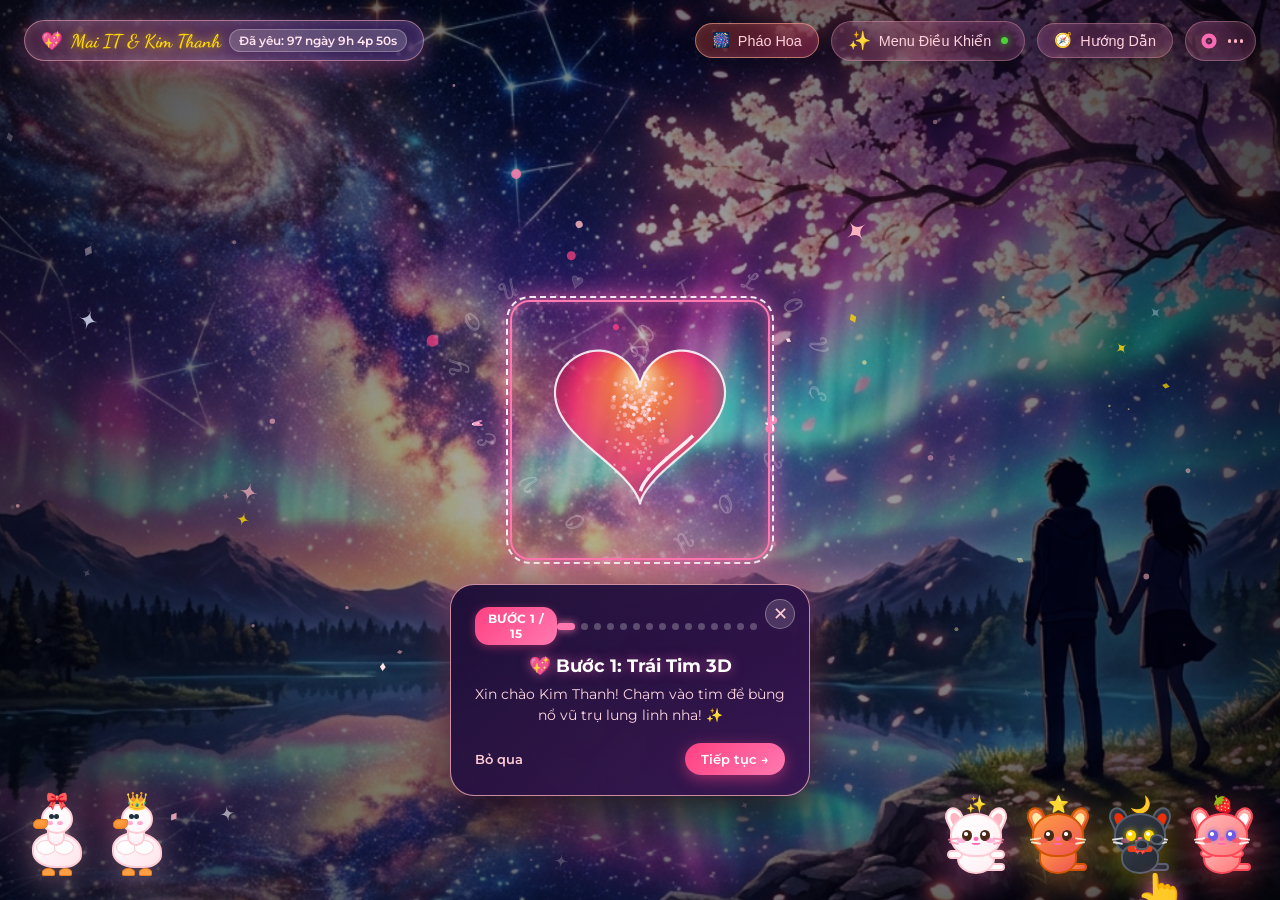
==== commit 395d2b8c: "m" ====
--- a/love.html
+++ b/love.html
@@ -11,7 +11,7 @@
         href="https://fonts.googleapis.com/css2?family=Dancing+Script:wght@600;700&family=Montserrat:wght@300;400;500;600&display=swap"
         rel="stylesheet">
     <link rel="stylesheet" href="love.css">
-    <title>Love Fantasy Heart</title>
+    <title>For my bbi&lt;3</title>
 </head>
 
 <body class="love">
